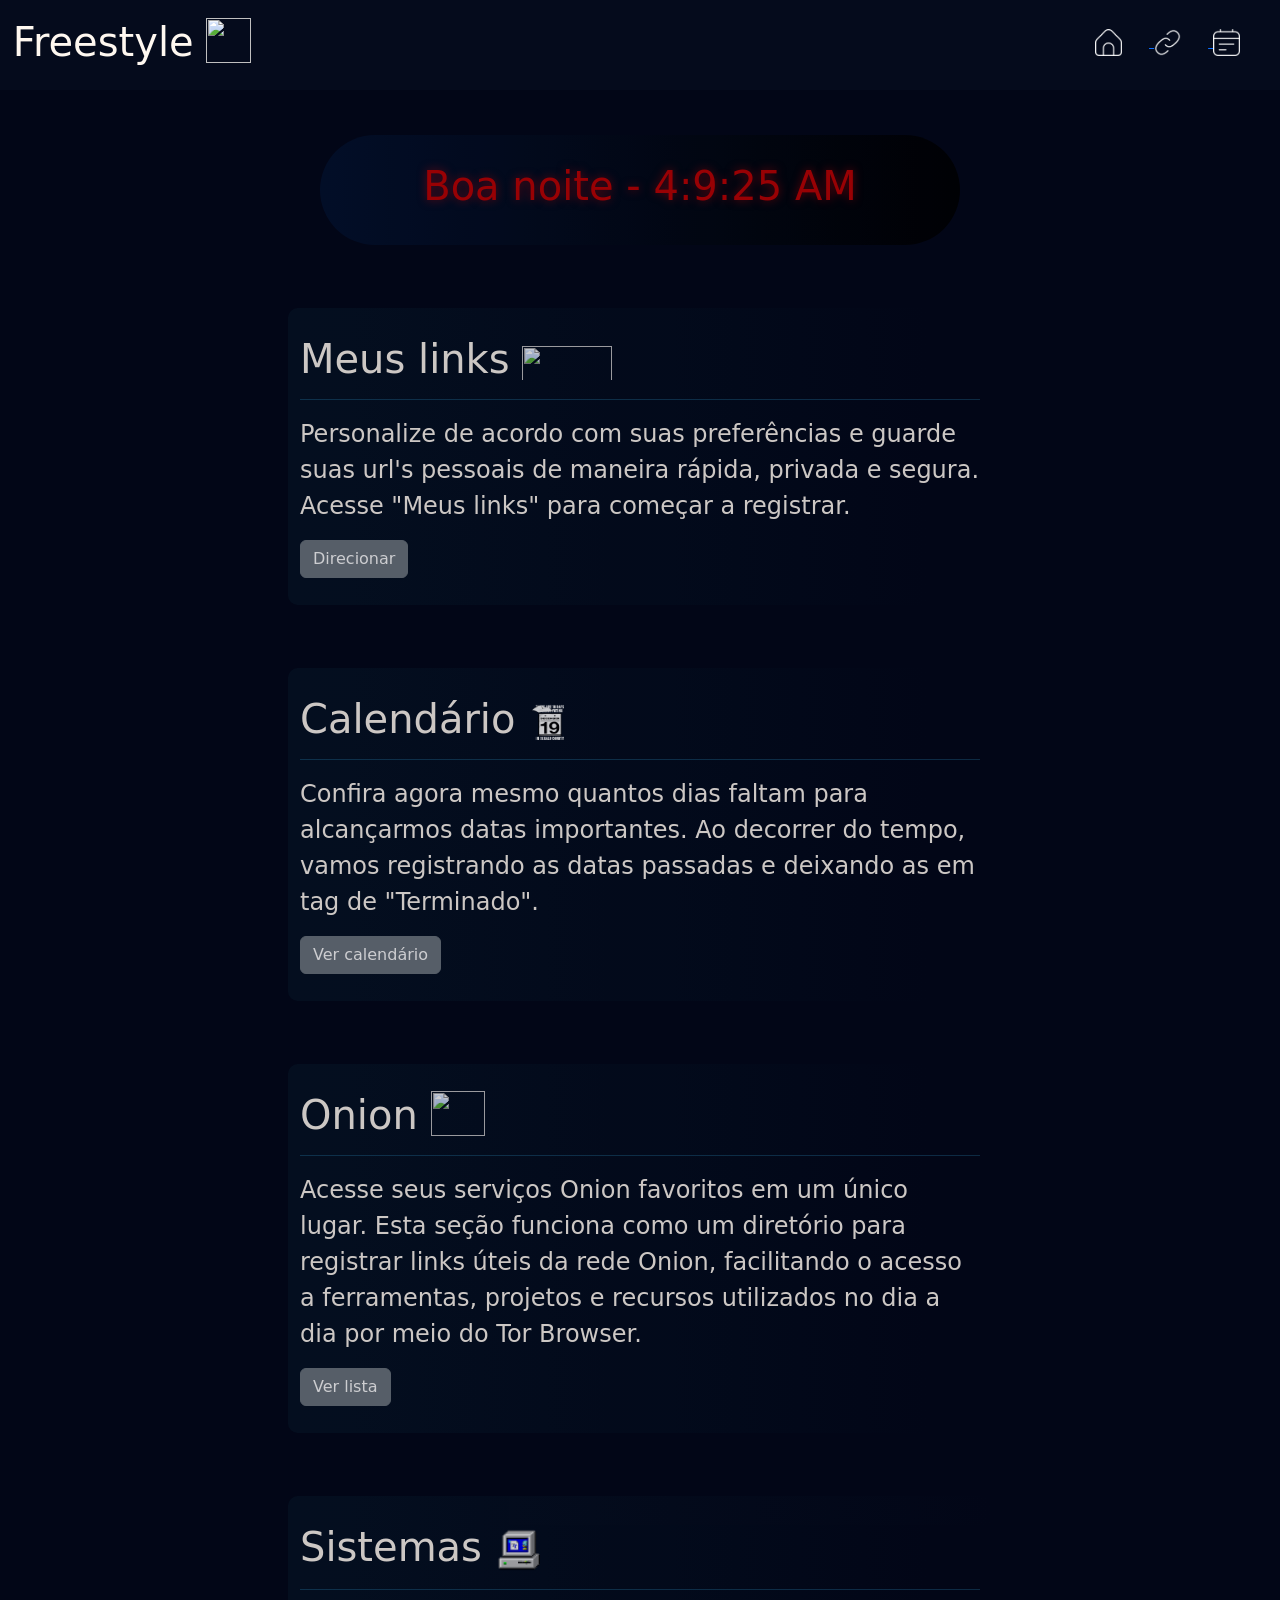
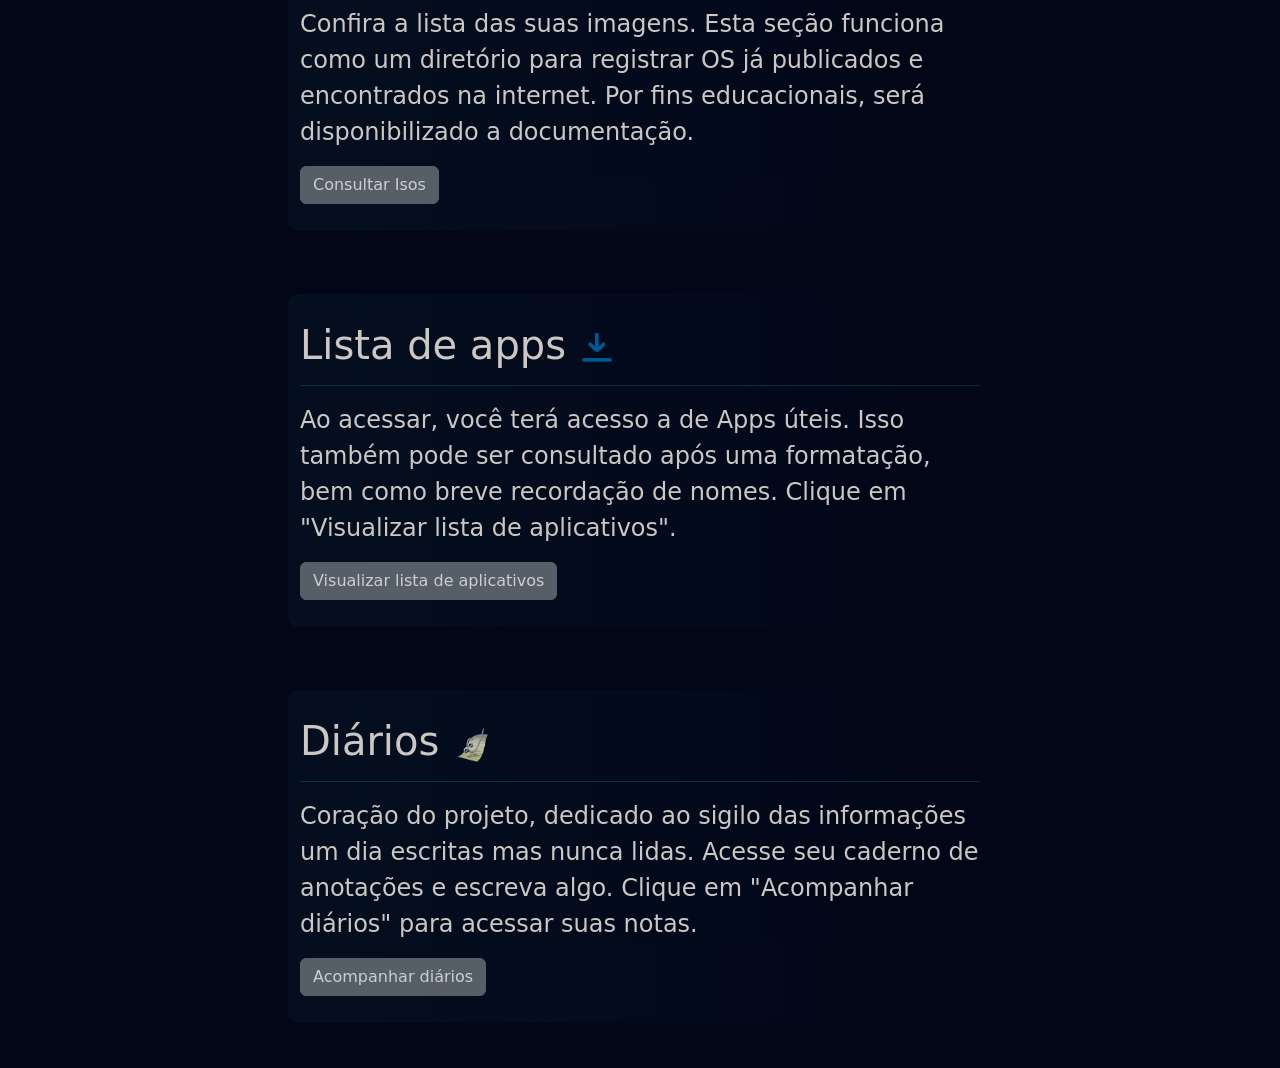
==== index.html @ 3bb89349 "Atualização GIFS no freestyle" ====
<!DOCTYPE html>
<html lang="pt-br">
<head>
    <meta charset="UTF-8">
    <meta name="viewport" content="width=device-width, initial-scale=1.0">
    <link href="https://cdn.jsdelivr.net/npm/bootstrap@5.3.8/dist/css/bootstrap.min.css" rel="stylesheet" integrity="sha384-sRIl4kxILFvY47J16cr9ZwB07vP4J8+LH7qKQnuqkuIAvNWLzeN8tE5YBujZqJLB" crossorigin="anonymous">
    <link rel="shortcut icon" href="fotos/xbox.ico" type="image/x-icon">
    <link rel="stylesheet" href="style.css">
    <title>Bem vindo</title>
</head>
<body>
    <header>
    <nav>
         <h1 id="titulo_site">Freestyle <img src="https://media1.giphy.com/media/v1.Y2lkPTc5MGI3NjExa3hoYTc1c2l4ZGU4ZnRvOXhxY2xraXE2MzRiOTA3NjI1ZWg4ZmVpdCZlcD12MV9pbnRlcm5hbF9naWZfYnlfaWQmY3Q9cw/ihH80CKEmNG0Ady5wj/giphy.gif" class="img-container" style="height: 5vh; width: 5vh; margin-top: -10px"></h1>
        <ul class="menu">
            <a href="index.html">
            <img src="fotos/home.png" alt="home" class="icones">
            </a>
            <a href="links.html">
            <img src="fotos/link.png" alt="link" class="icones">
            </a>
            <a href="contador.html">
            <img src="fotos/calendario.png" alt="calendário" class="icones">    
            </a>
            </ul>
    </nav>
    </header>
    <div id="boas_vindas" class="container">
        <h1 id="good"></h1>
    </div>
<article>
    <div class="container">
        <h1>Meus links <img src="https://media1.tenor.com/m/8u6QnZnSNCMAAAAC/internet-explorer.gif" class="img-container" style="width: 10vh; height: 4vh;"></h1>
        <hr>
        <p>Personalize de acordo com suas preferências e guarde suas url's pessoais de maneira rápida, privada e segura. Acesse "Meus links" para começar a registrar.</p>
        <button onclick="abrirlinks()" type="button" class="btn btn-secondary">Direcionar</button>
    </div>
    <div class="container">
        <h1>Calendário <img src="fotos/kalender-calendar.gif" class="img-container"></h1>
        <hr>
        <p>Confira agora mesmo quantos dias faltam para alcançarmos datas importantes. Ao decorrer do tempo, vamos registrando as datas passadas e deixando as em tag de "Terminado".</p>
        <button onclick="abrircontador()" type="button" class="btn btn-secondary">Ver calendário</button>
    </div>
    <div class="container">
        <h1>Onion <img src="https://media.tenor.com/Uv8xBXefIz4AAAAj/red-onion-red.gif" class="img-container" style="height: 5vh; width: 6vh; margin-top: -10px;"></h1> 
        <hr>
        <p>Acesse seus serviços Onion favoritos em um único lugar. Esta seção funciona como um diretório para registrar links úteis da rede Onion, facilitando o acesso a ferramentas, projetos e recursos utilizados no dia a dia por meio do Tor Browser.</p> 
        <button onclick="abrirdwl()" type="button" class="btn btn-secondary">Ver lista</button>
    </div>
    <div class="container">
        <h1>Sistemas <img src="fotos/add-disc-pc.gif" style="height: 5vh; width: 5vh;" class="img-container"></h1> 
        <hr>
        <p>Confira a lista das suas imagens. Esta seção funciona como um diretório para registrar OS já publicados e encontrados na internet. Por fins educacionais, será disponibilizado a documentação.</p> 
        <button onclick="abririsos()" type="button" class="btn btn-secondary">Consultar Isos</button>
    </div>
    <div class="container">
        <h1>Lista de apps <img src="fotos/download-download-arrow.gif" class="img-container"></h1>
        <hr>
        <p>Ao acessar, você terá acesso a de Apps úteis. Isso também pode ser consultado após uma formatação, bem como breve recordação de nomes. Clique em "Visualizar lista de aplicativos".</p>
        <button onclick="abrirapps()" type="button" class="btn btn-secondary">Visualizar lista de aplicativos</button>
    </div>
    <div class="container">
        <h1>Diários <img src="fotos/clippy.gif" class="img-container"></h1>
        <hr>
        <p>Coração do projeto, dedicado ao sigilo das informações um dia escritas mas nunca lidas. Acesse seu caderno de anotações e escreva algo. Clique em "Acompanhar diários" para acessar suas notas.</p>
        <button onclick="abrirdiarios()" type="button" class="btn btn-secondary">Acompanhar diários</button>
    </div>
</article>
    <script src="script.js"></script>
</body>
</html>
---- style.css ----
*{
    margin: 0;
    padding: 0;
}

body{
    background: #020617;
    color: #FFF8F0;
    margin-bottom: 5vh;
}

header{
    background: rgb(15, 23, 42,0.3);
    padding-left: 1vw;
    padding-top: 2vh;
    position:static;
    height: 10vh;
    width: 100%;
    display:inline-flexbox;
    align-items: center;
    overflow: hidden;
}

.menu{
    float: right;
    align-items: center;
    margin-top: -45px;
    margin-right: 1vw;
    display: inline-flexbox;
}

.icones{
    height: 3.0vh;
    padding-right: 3vh;
}

hr{
    color: #38bdf8;
}

.container{
    margin-top: 7vh;
    width: 55%;
    background: linear-gradient(to right, #051122, #020617);
    opacity: 80%;
    border-radius: 10px;
    font-size: 1.5em;
    padding-bottom: 3vh;
    padding-top: 3vh;
}

#boas_vindas{
    padding: 3vh;
    color: #be0000;
    font-weight: 600;
    text-shadow: 0 0 10px rgba(247, 0, 0, 0.5);
    width: 50%;
    border-radius: 10vh;
    margin-top: 5vh;
    text-align: center;
    background: linear-gradient(to right, #03102c, #000000);
}

#addlinks{
    text-align: center;
    align-items: center;
}

.inputs{
    width: 50vw;
    background:#2c3450;
    margin-right: 2vw;
    border: 1px solid #4d91df;
    border-radius: 10px;
    color: white;
}

.barraalinks{
    color: #0c79f5;
    text-shadow: 0 0 10px #006de9;
    text-decoration: dotted;
}

.barraalinks:hover{
    color: #0764ce;
    text-shadow: 0 0 10px rgba(26, 141, 187, 0.5);
}

.inputs:hover{
    border: 1px solid #006de9;
    transition:1s;
}

#apagarlinks{
    margin-top: 7vh;
    width: 25%;
    background-color: #111827;
    opacity: 80%;
    border-radius: 10px;
    font-size: 1.5em;
    padding-bottom: 3vh;
    padding-top: 3vh;
    align-items: center;
}

.dias{
    font-size: 3.0em;
    color: #0c79f5;
    text-shadow: 0 0 10px rgba(26, 141, 187, 0.5);
}

#contadordedias{
    text-align: center;
    width: 45%;
}

#imgcontador{
    height: 12vh;
}

.img-container{
    height: 4vh;
    width: 4vh;
}

.img-develop{
    height: 30vw;
    width: 30vw;
}

#code-block {
    background: #6b6262;
    color: #D4D4D4;
    font-family: 'Cascadia Code', Consolas, monospace;
    padding: 16px;
    border-radius: 8px;
    overflow-x: auto;
}

#especificos{
    background: #020617;
    font-size: 0.9em;
    text-align: center;
    padding-top: 0;
    margin-top: 10px;
    color: #be0000;
}

#img-vbox {
    display: none;
    height: 3.5vh;
    width: 3.8vh;
}

#botao-vbox{

    background: #05448b;
    border-color: #9e7324;
}
a:hover ~ #img-vbox {
    display: inline;
}

.blocos{
    margin-left: 15px;
    display: block;
    background: linear-gradient(to right, #010c1a, #020617);
    border-radius: 5px;
    padding: 10px;
    width: 100%;
    margin-top: 3vh;
}

@media (max-width: 516px){
    .dias{
        font-size: 2.0em;
    }
}
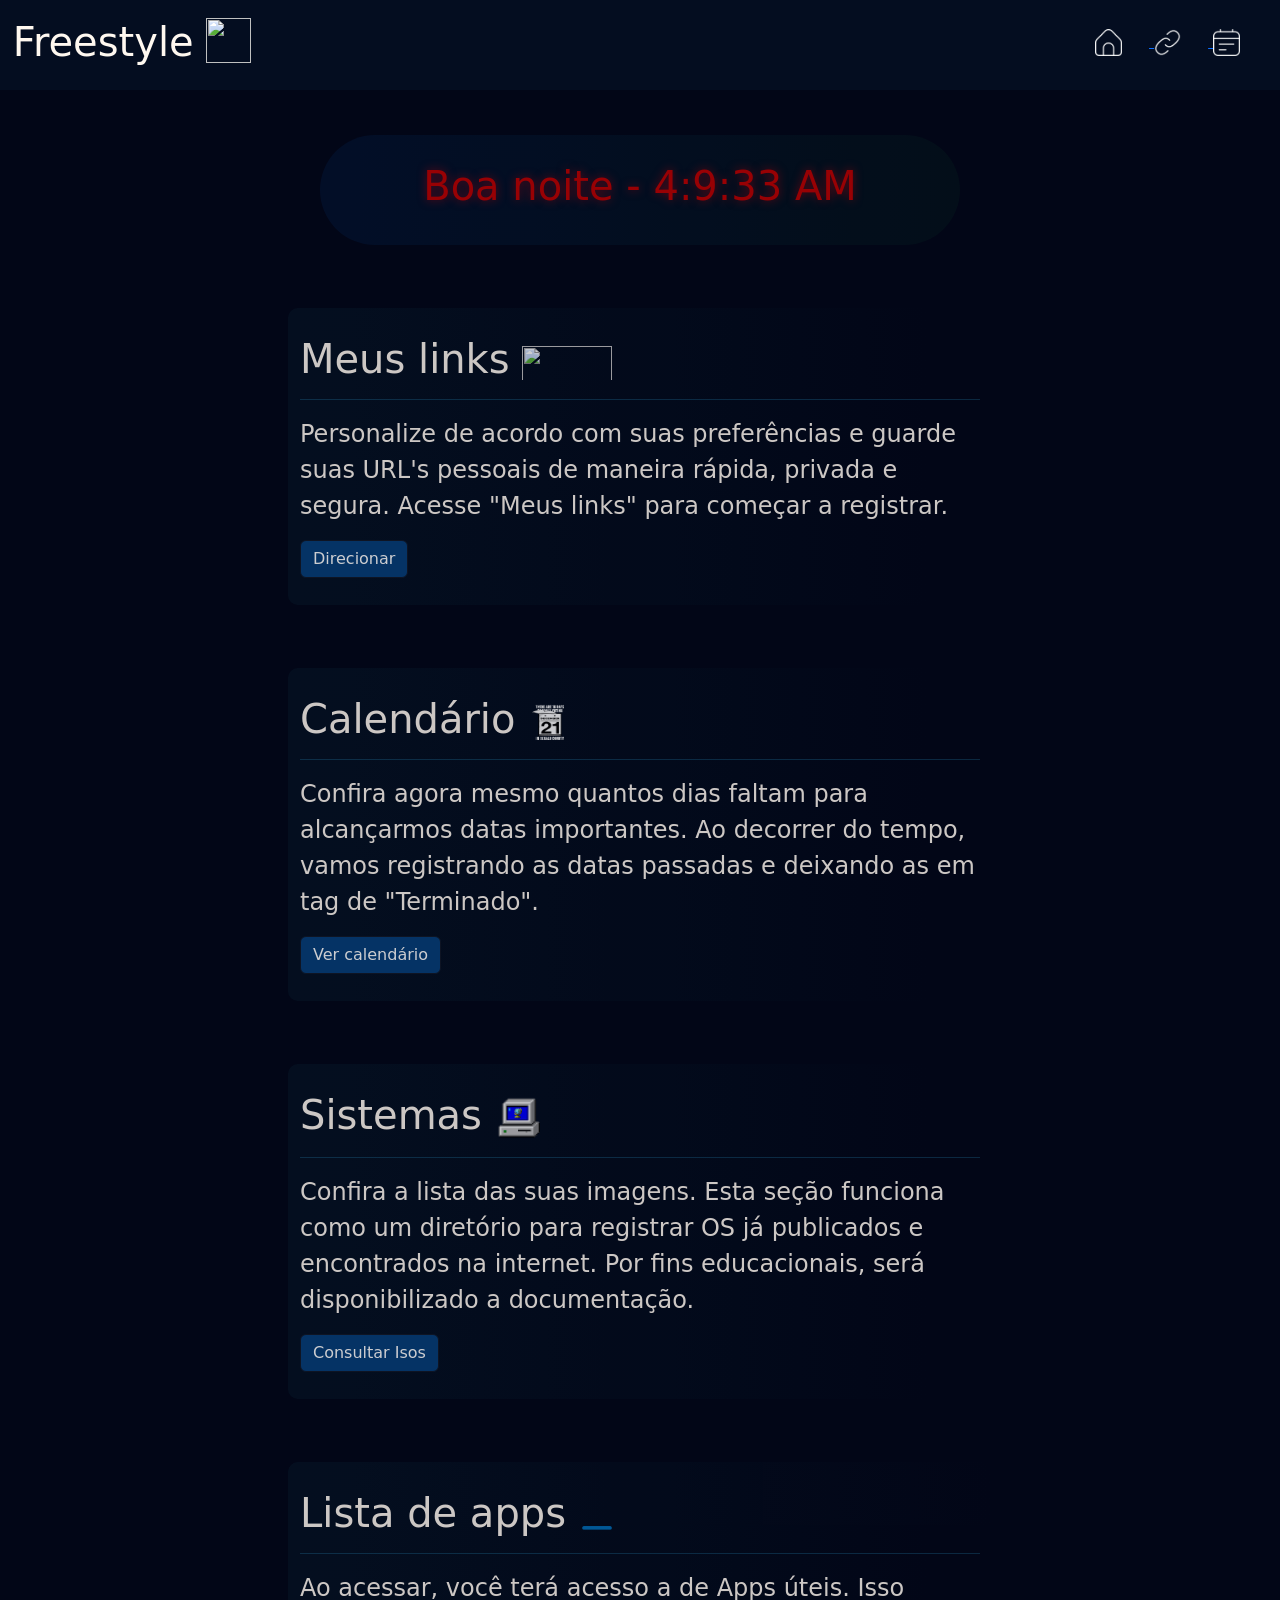
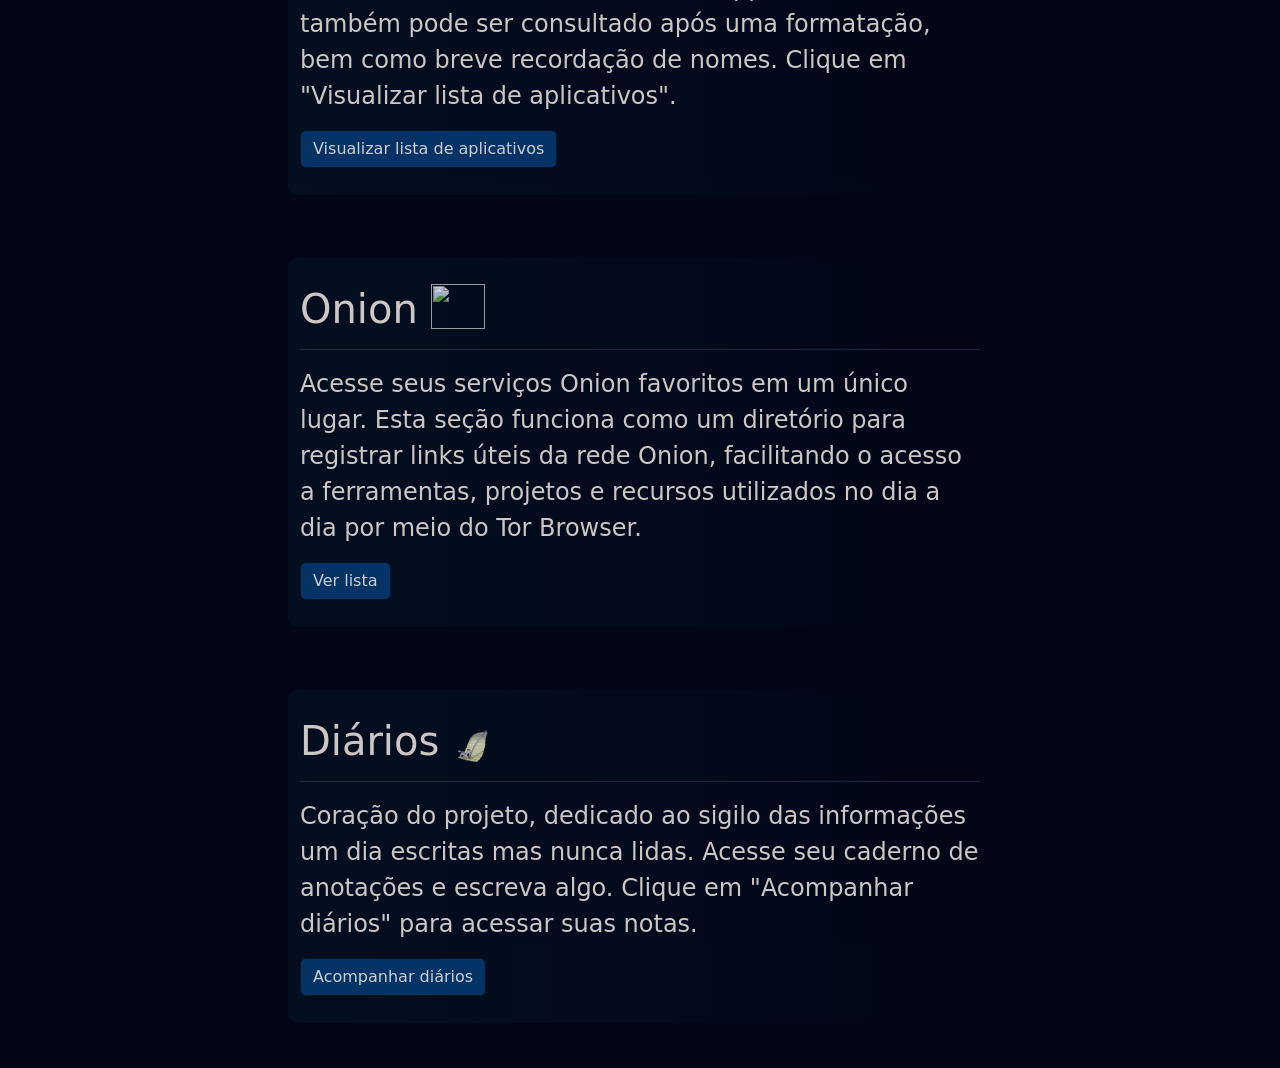
==== commit b0ca41b9: "Adição de links OS e alterações no CSS" ====
--- a/index.html
+++ b/index.html
@@ -32,38 +32,38 @@
     <div class="container">
         <h1>Meus links <img src="https://media1.tenor.com/m/8u6QnZnSNCMAAAAC/internet-explorer.gif" class="img-container" style="width: 10vh; height: 4vh;"></h1>
         <hr>
-        <p>Personalize de acordo com suas preferências e guarde suas url's pessoais de maneira rápida, privada e segura. Acesse "Meus links" para começar a registrar.</p>
-        <button onclick="abrirlinks()" type="button" class="btn btn-secondary">Direcionar</button>
+        <p>Personalize de acordo com suas preferências e guarde suas URL's pessoais de maneira rápida, privada e segura. Acesse "Meus links" para começar a registrar.</p>
+        <button onclick="abrirlinks()" type="button" class="btn btn-secondary" id="btnsec">Direcionar</button>
     </div>
     <div class="container">
         <h1>Calendário <img src="fotos/kalender-calendar.gif" class="img-container"></h1>
         <hr>
         <p>Confira agora mesmo quantos dias faltam para alcançarmos datas importantes. Ao decorrer do tempo, vamos registrando as datas passadas e deixando as em tag de "Terminado".</p>
-        <button onclick="abrircontador()" type="button" class="btn btn-secondary">Ver calendário</button>
+        <button onclick="abrircontador()" type="button" class="btn btn-secondary" id="btnsec">Ver calendário</button>
+    </div>
+    <div class="container">
+        <h1>Sistemas <img src="fotos/add-disc-pc.gif" style="height: 5vh; width: 5vh;" class="img-container"></h1> 
+        <hr>
+        <p>Confira a lista das suas imagens. Esta seção funciona como um diretório para registrar OS já publicados e encontrados na internet. Por fins educacionais, será disponibilizado a documentação.</p> 
+        <button onclick="abriros()" type="button" class="btn btn-secondary" id="btnsec">Consultar Isos</button>
+    </div>
+    <div class="container">
+        <h1>Lista de apps <img src="fotos/download-download-arrow.gif" class="img-container"></h1>
+        <hr>
+        <p>Ao acessar, você terá acesso a de Apps úteis. Isso também pode ser consultado após uma formatação, bem como breve recordação de nomes. Clique em "Visualizar lista de aplicativos".</p>
+        <button onclick="abrirapps()" type="button" class="btn btn-secondary" id="btnsec">Visualizar lista de aplicativos</button>
     </div>
     <div class="container">
         <h1>Onion <img src="https://media.tenor.com/Uv8xBXefIz4AAAAj/red-onion-red.gif" class="img-container" style="height: 5vh; width: 6vh; margin-top: -10px;"></h1> 
         <hr>
         <p>Acesse seus serviços Onion favoritos em um único lugar. Esta seção funciona como um diretório para registrar links úteis da rede Onion, facilitando o acesso a ferramentas, projetos e recursos utilizados no dia a dia por meio do Tor Browser.</p> 
-        <button onclick="abrirdwl()" type="button" class="btn btn-secondary">Ver lista</button>
-    </div>
-    <div class="container">
-        <h1>Sistemas <img src="fotos/add-disc-pc.gif" style="height: 5vh; width: 5vh;" class="img-container"></h1> 
-        <hr>
-        <p>Confira a lista das suas imagens. Esta seção funciona como um diretório para registrar OS já publicados e encontrados na internet. Por fins educacionais, será disponibilizado a documentação.</p> 
-        <button onclick="abririsos()" type="button" class="btn btn-secondary">Consultar Isos</button>
-    </div>
-    <div class="container">
-        <h1>Lista de apps <img src="fotos/download-download-arrow.gif" class="img-container"></h1>
-        <hr>
-        <p>Ao acessar, você terá acesso a de Apps úteis. Isso também pode ser consultado após uma formatação, bem como breve recordação de nomes. Clique em "Visualizar lista de aplicativos".</p>
-        <button onclick="abrirapps()" type="button" class="btn btn-secondary">Visualizar lista de aplicativos</button>
+        <button onclick="abrirdwl()" type="button" class="btn btn-secondary" id="btnsec">Ver lista</button>
     </div>
     <div class="container">
         <h1>Diários <img src="fotos/clippy.gif" class="img-container"></h1>
         <hr>
         <p>Coração do projeto, dedicado ao sigilo das informações um dia escritas mas nunca lidas. Acesse seu caderno de anotações e escreva algo. Clique em "Acompanhar diários" para acessar suas notas.</p>
-        <button onclick="abrirdiarios()" type="button" class="btn btn-secondary">Acompanhar diários</button>
+        <button onclick="abrirdiarios()" type="button" class="btn btn-secondary" id="btnsec">Acompanhar diários</button>
     </div>
 </article>
     <script src="script.js"></script>
--- a/style.css
+++ b/style.css
@@ -10,7 +10,7 @@
 }
 
 header{
-    background: rgb(15, 23, 42,0.3);
+    background: #0d1f354d;
     padding-left: 1vw;
     padding-top: 2vh;
     position:static;
@@ -35,7 +35,7 @@
 }
 
 hr{
-    color: #38bdf8;
+    color: #31afe6;
 }
 
 .container{
@@ -58,7 +58,7 @@
     border-radius: 10vh;
     margin-top: 5vh;
     text-align: center;
-    background: linear-gradient(to right, #03102c, #000000);
+    background: linear-gradient(to right, #03102c, #04101a);
 }
 
 #addlinks{
@@ -111,7 +111,7 @@
 
 #contadordedias{
     text-align: center;
-    width: 45%;
+    width: 50%;
 }
 
 #imgcontador{
@@ -153,9 +153,10 @@
 }
 
 #botao-vbox{
+    background: #05448b;
+    border-color: #05448b;
 
-    background: #05448b;
-    border-color: #9e7324;
+
 }
 a:hover ~ #img-vbox {
     display: inline;
@@ -171,6 +172,18 @@
     margin-top: 3vh;
 }
 
+#btnsec{
+    background-color: #063f79;
+    border-color: #111827;
+}
+
+#btnsec:hover{
+    box-shadow: 0 0 10px#468ee0;
+    transition:ease-in-out 0.1s;
+    background-color: #031930;
+}
+
+
 @media (max-width: 516px){
     .dias{
         font-size: 2.0em;
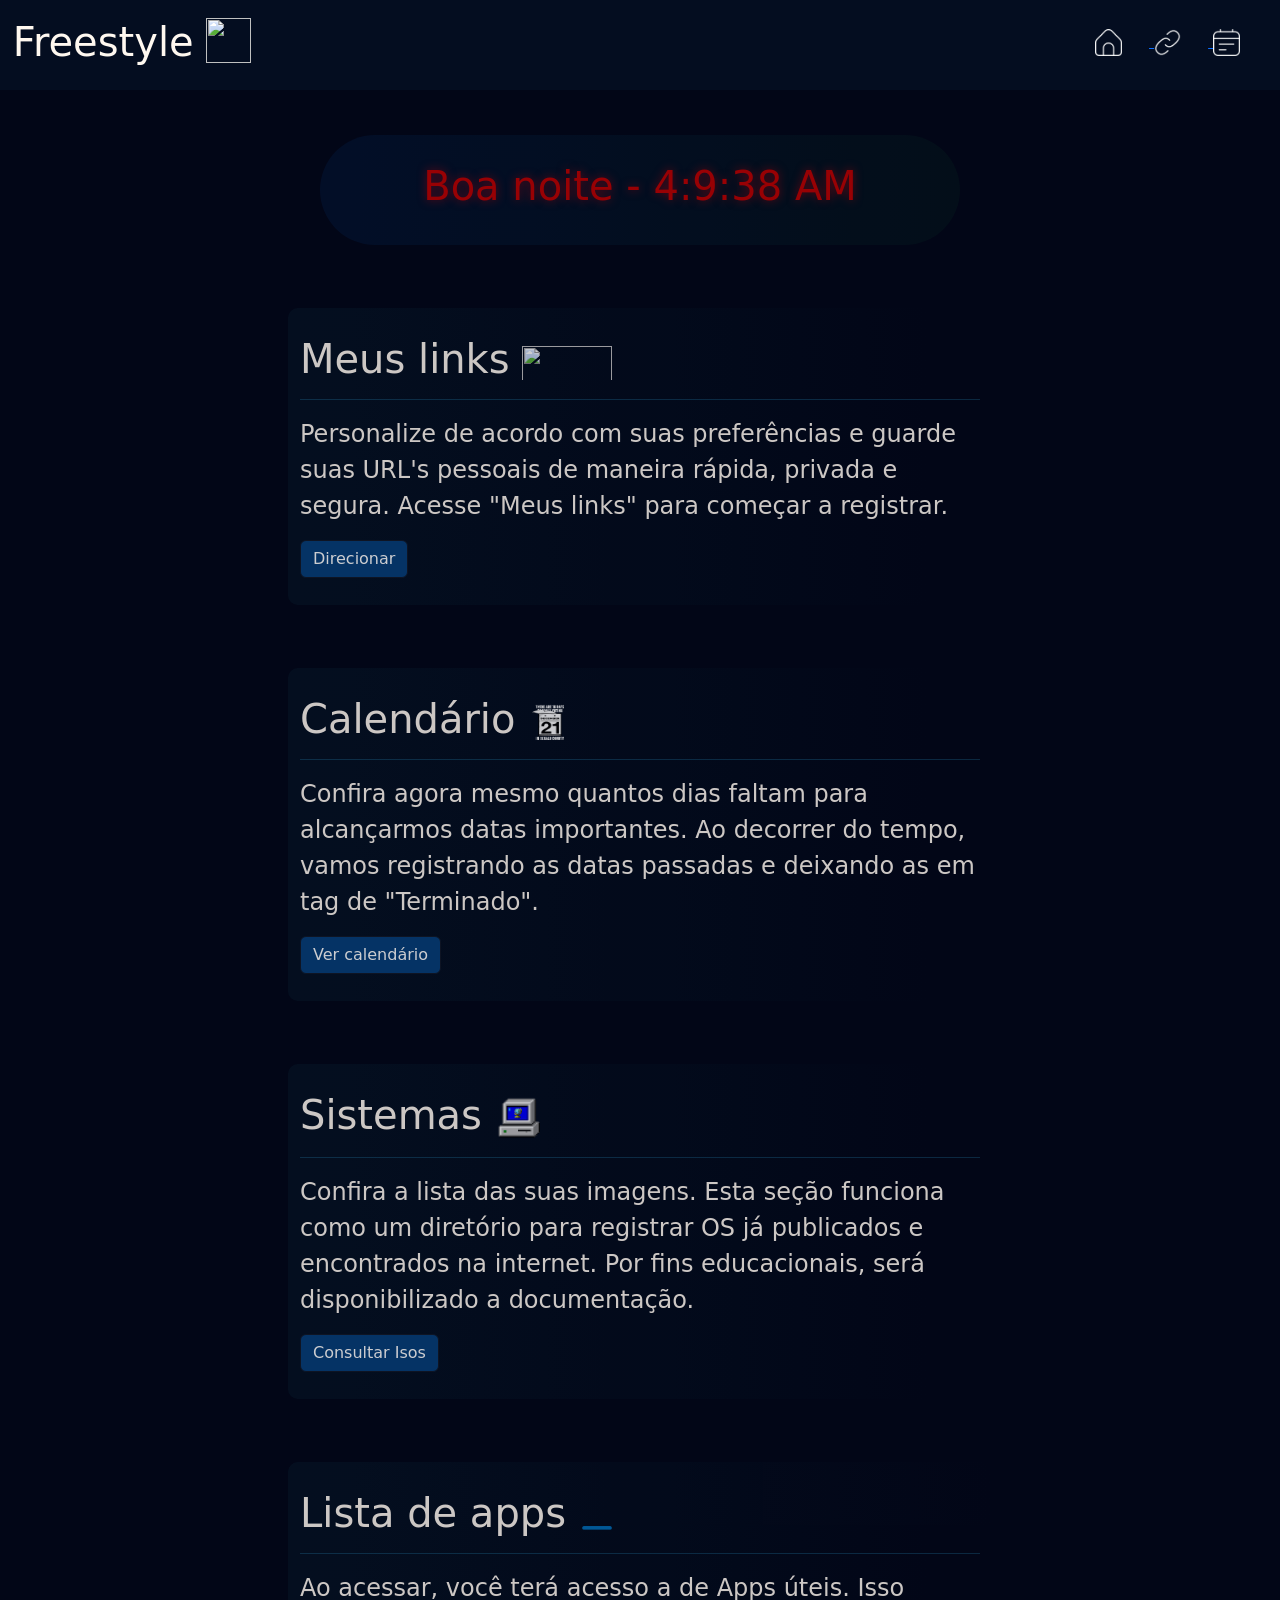
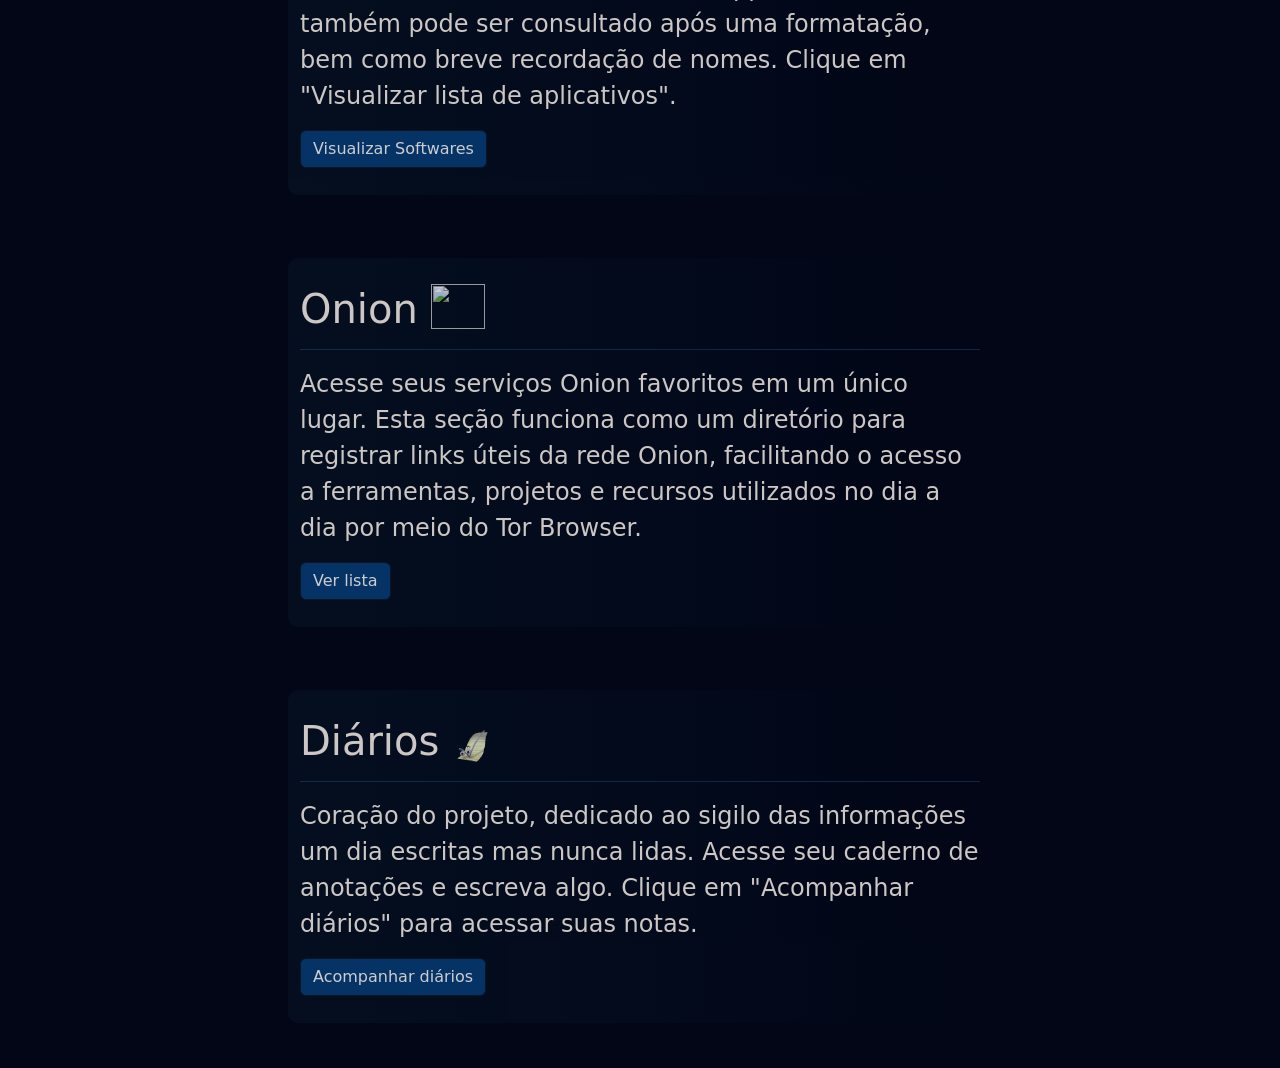
==== commit ade9a13b: "Correção da responsividade para celular" ====
--- a/index.html
+++ b/index.html
@@ -51,7 +51,7 @@
         <h1>Lista de apps <img src="fotos/download-download-arrow.gif" class="img-container"></h1>
         <hr>
         <p>Ao acessar, você terá acesso a de Apps úteis. Isso também pode ser consultado após uma formatação, bem como breve recordação de nomes. Clique em "Visualizar lista de aplicativos".</p>
-        <button onclick="abrirapps()" type="button" class="btn btn-secondary" id="btnsec">Visualizar lista de aplicativos</button>
+        <button onclick="abrirapps()" type="button" class="btn btn-secondary" id="btnsec">Visualizar Softwares</button>
     </div>
     <div class="container">
         <h1>Onion <img src="https://media.tenor.com/Uv8xBXefIz4AAAAj/red-onion-red.gif" class="img-container" style="height: 5vh; width: 6vh; margin-top: -10px;"></h1> 
--- a/style.css
+++ b/style.css
@@ -184,8 +184,18 @@
 }
 
 
+
 @media (max-width: 516px){
     .dias{
         font-size: 2.0em;
     }
-}+
+    .container{
+        width: 80%;
+    }
+
+    #btnos{
+        height: 30%;
+        width: 80%;
+    }
+}
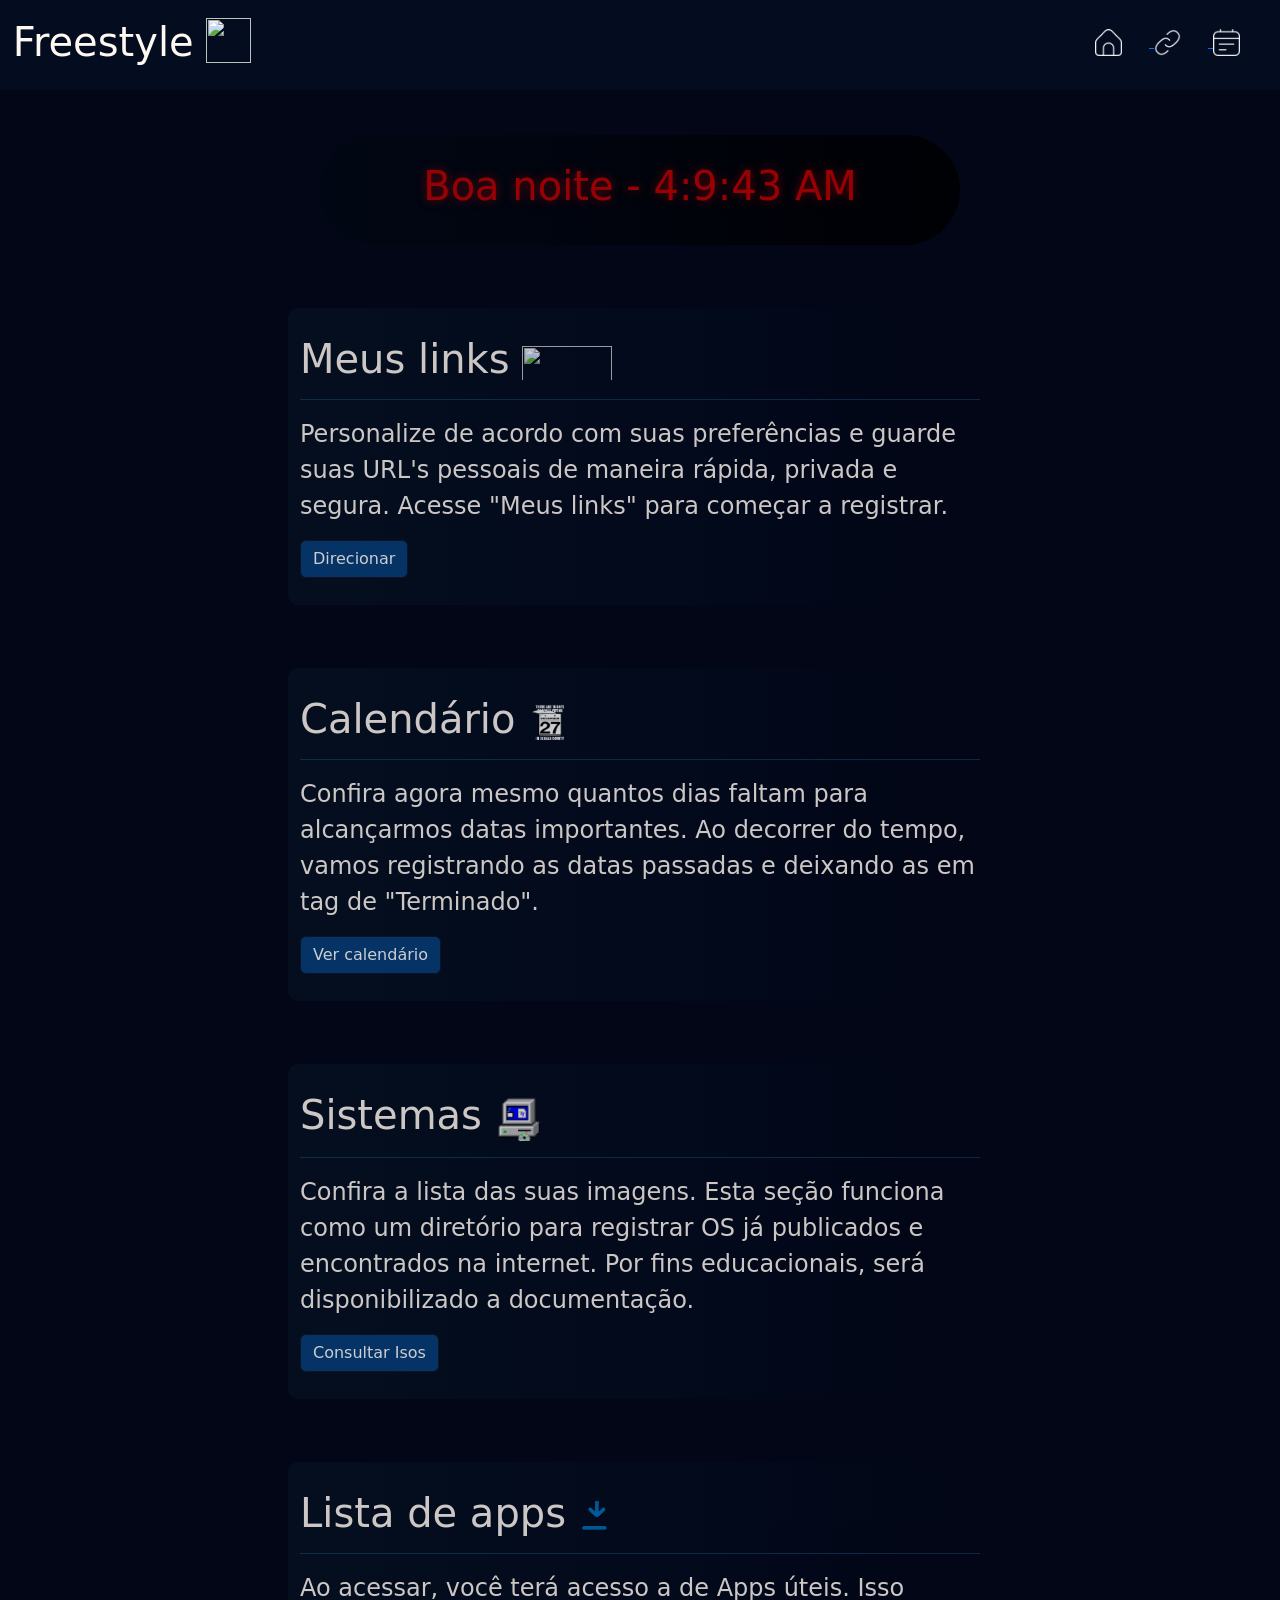
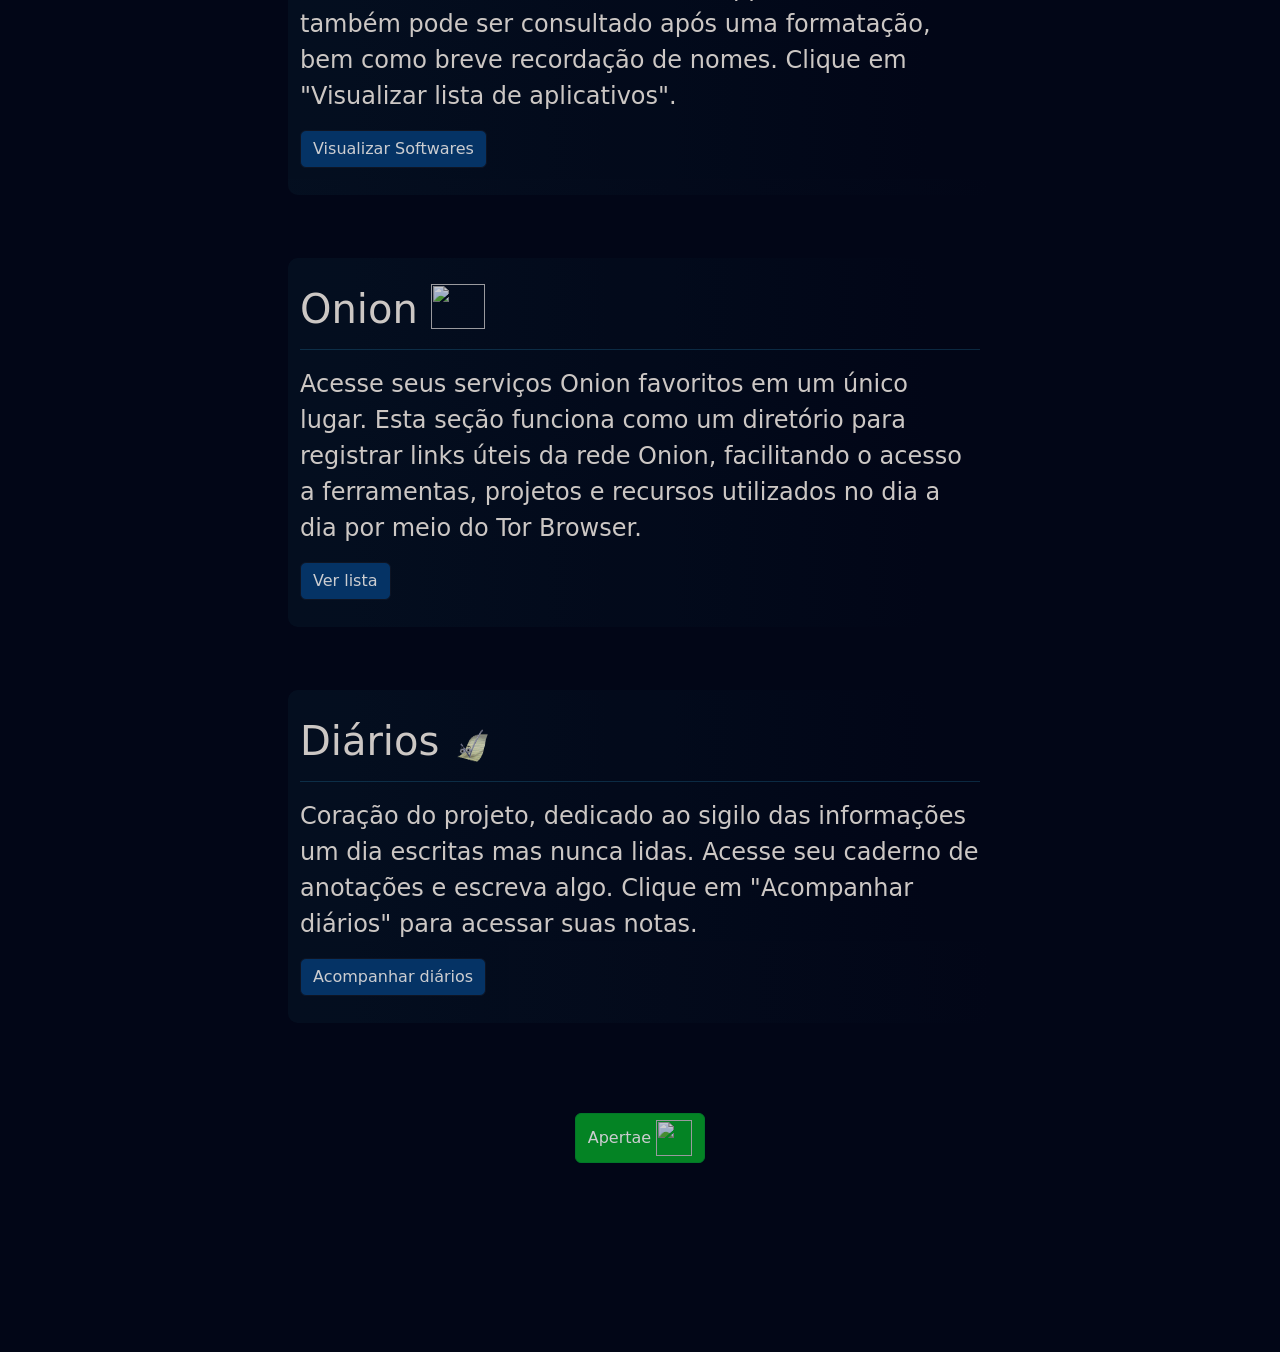
==== commit ccfa95da: "Button theme linux" ====
--- a/index.html
+++ b/index.html
@@ -6,7 +6,7 @@
     <link href="https://cdn.jsdelivr.net/npm/bootstrap@5.3.8/dist/css/bootstrap.min.css" rel="stylesheet" integrity="sha384-sRIl4kxILFvY47J16cr9ZwB07vP4J8+LH7qKQnuqkuIAvNWLzeN8tE5YBujZqJLB" crossorigin="anonymous">
     <link rel="shortcut icon" href="fotos/xbox.ico" type="image/x-icon">
     <link rel="stylesheet" href="style.css">
-    <title>Bem vindo</title>
+    <title>Home</title>
 </head>
 <body>
     <header>
@@ -28,44 +28,44 @@
     <div id="boas_vindas" class="container">
         <h1 id="good"></h1>
     </div>
-<article>
     <div class="container">
         <h1>Meus links <img src="https://media1.tenor.com/m/8u6QnZnSNCMAAAAC/internet-explorer.gif" class="img-container" style="width: 10vh; height: 4vh;"></h1>
         <hr>
         <p>Personalize de acordo com suas preferências e guarde suas URL's pessoais de maneira rápida, privada e segura. Acesse "Meus links" para começar a registrar.</p>
-        <button onclick="abrirlinks()" type="button" class="btn btn-secondary" id="btnsec">Direcionar</button>
+        <button onclick="abrirlinks()" type="button" class="btn btn-secondary btnsec">Direcionar</button>
     </div>
     <div class="container">
         <h1>Calendário <img src="fotos/kalender-calendar.gif" class="img-container"></h1>
         <hr>
         <p>Confira agora mesmo quantos dias faltam para alcançarmos datas importantes. Ao decorrer do tempo, vamos registrando as datas passadas e deixando as em tag de "Terminado".</p>
-        <button onclick="abrircontador()" type="button" class="btn btn-secondary" id="btnsec">Ver calendário</button>
+        <button onclick="abrircontador()" type="button" class="btn btn-secondary btnsec">Ver calendário</button>
     </div>
     <div class="container">
         <h1>Sistemas <img src="fotos/add-disc-pc.gif" style="height: 5vh; width: 5vh;" class="img-container"></h1> 
         <hr>
         <p>Confira a lista das suas imagens. Esta seção funciona como um diretório para registrar OS já publicados e encontrados na internet. Por fins educacionais, será disponibilizado a documentação.</p> 
-        <button onclick="abriros()" type="button" class="btn btn-secondary" id="btnsec">Consultar Isos</button>
+        <button onclick="abriros()" type="button" class="btn btn-secondary btnsec">Consultar Isos</button>
     </div>
     <div class="container">
         <h1>Lista de apps <img src="fotos/download-download-arrow.gif" class="img-container"></h1>
         <hr>
         <p>Ao acessar, você terá acesso a de Apps úteis. Isso também pode ser consultado após uma formatação, bem como breve recordação de nomes. Clique em "Visualizar lista de aplicativos".</p>
-        <button onclick="abrirapps()" type="button" class="btn btn-secondary" id="btnsec">Visualizar Softwares</button>
+        <button onclick="abrirapps()" type="button" class="btn btn-secondary btnsec">Visualizar Softwares</button>
     </div>
     <div class="container">
         <h1>Onion <img src="https://media.tenor.com/Uv8xBXefIz4AAAAj/red-onion-red.gif" class="img-container" style="height: 5vh; width: 6vh; margin-top: -10px;"></h1> 
         <hr>
         <p>Acesse seus serviços Onion favoritos em um único lugar. Esta seção funciona como um diretório para registrar links úteis da rede Onion, facilitando o acesso a ferramentas, projetos e recursos utilizados no dia a dia por meio do Tor Browser.</p> 
-        <button onclick="abrirdwl()" type="button" class="btn btn-secondary" id="btnsec">Ver lista</button>
+        <button onclick="abrirdwl()" type="button" class="btn btn-secondary btnsec">Ver lista</button>
     </div>
     <div class="container">
         <h1>Diários <img src="fotos/clippy.gif" class="img-container"></h1>
         <hr>
         <p>Coração do projeto, dedicado ao sigilo das informações um dia escritas mas nunca lidas. Acesse seu caderno de anotações e escreva algo. Clique em "Acompanhar diários" para acessar suas notas.</p>
-        <button onclick="abrirdiarios()" type="button" class="btn btn-secondary" id="btnsec">Acompanhar diários</button>
+        <button onclick="abrirdiarios()" type="button" class="btn btn-secondary btnsec">Acompanhar diários</button>
     </div>
-</article>
+    <div class="container d-flex justify-content-center" style="background: none;"><button onclick="trocartema()" class="btn btn-primary" id="btnlinux"> Apertae <img src="https://cdn.pixabay.com/photo/2016/07/20/21/03/tux-1531289_640.png" class="img-container"> </button></div>
+    <div class="container d-flex justify-content-center" style="background: none;"> <img src="fotos/linux-computer.gif" id="imglinux"></div>
     <script src="script.js"></script>
 </body>
 </html>
--- a/style.css
+++ b/style.css
@@ -4,7 +4,7 @@
 }
 
 body{
-    background: #020617;
+    background: rgb(2, 6, 23);
     color: #FFF8F0;
     margin-bottom: 5vh;
 }
@@ -58,7 +58,7 @@
     border-radius: 10vh;
     margin-top: 5vh;
     text-align: center;
-    background: linear-gradient(to right, #03102c, #04101a);
+    background: linear-gradient(to right, #010714, #000000);
 }
 
 #addlinks{
@@ -155,8 +155,6 @@
 #botao-vbox{
     background: #05448b;
     border-color: #05448b;
-
-
 }
 a:hover ~ #img-vbox {
     display: inline;
@@ -172,18 +170,16 @@
     margin-top: 3vh;
 }
 
-#btnsec{
+.btnsec{
     background-color: #063f79;
     border-color: #111827;
 }
 
-#btnsec:hover{
+.btnsec:hover{
     box-shadow: 0 0 10px#468ee0;
     transition:ease-in-out 0.1s;
     background-color: #031930;
 }
-
-
 
 @media (max-width: 516px){
     .dias{
@@ -199,3 +195,50 @@
         width: 80%;
     }
 }
+
+#btnlinux{
+    background-color: #06a529fd;
+    border-color: #02942e;
+}
+
+#btnlinux:hover{
+    box-shadow: 0 0 10px#01ff80;
+    transition:ease-in-out 0.1s;
+    background-color: #015327;
+}
+
+#imglinux{
+    display: none;
+}
+
+/* Tema linux */
+
+body.linux{
+    background-color: rgb(3, 4, 5);
+    color: rgb(0, 177, 38);
+}
+body.linux .container {
+    background: rgb(5, 5, 5);
+}
+
+body.linux hr{
+    color: rgb(48, 54, 61);
+}
+
+body.linux .btnsec{
+    background: transparent;
+    border: solid 1px rgb(0, 255, 102);
+}
+
+body.linux .btnsec:hover{
+    box-shadow: 0 0 10px#01ff80;
+}
+
+body.linux header{
+    background-color: rgb(9, 11, 14);
+}
+
+body.linux #imglinux{
+    display: block;
+    height: 10vh;
+}
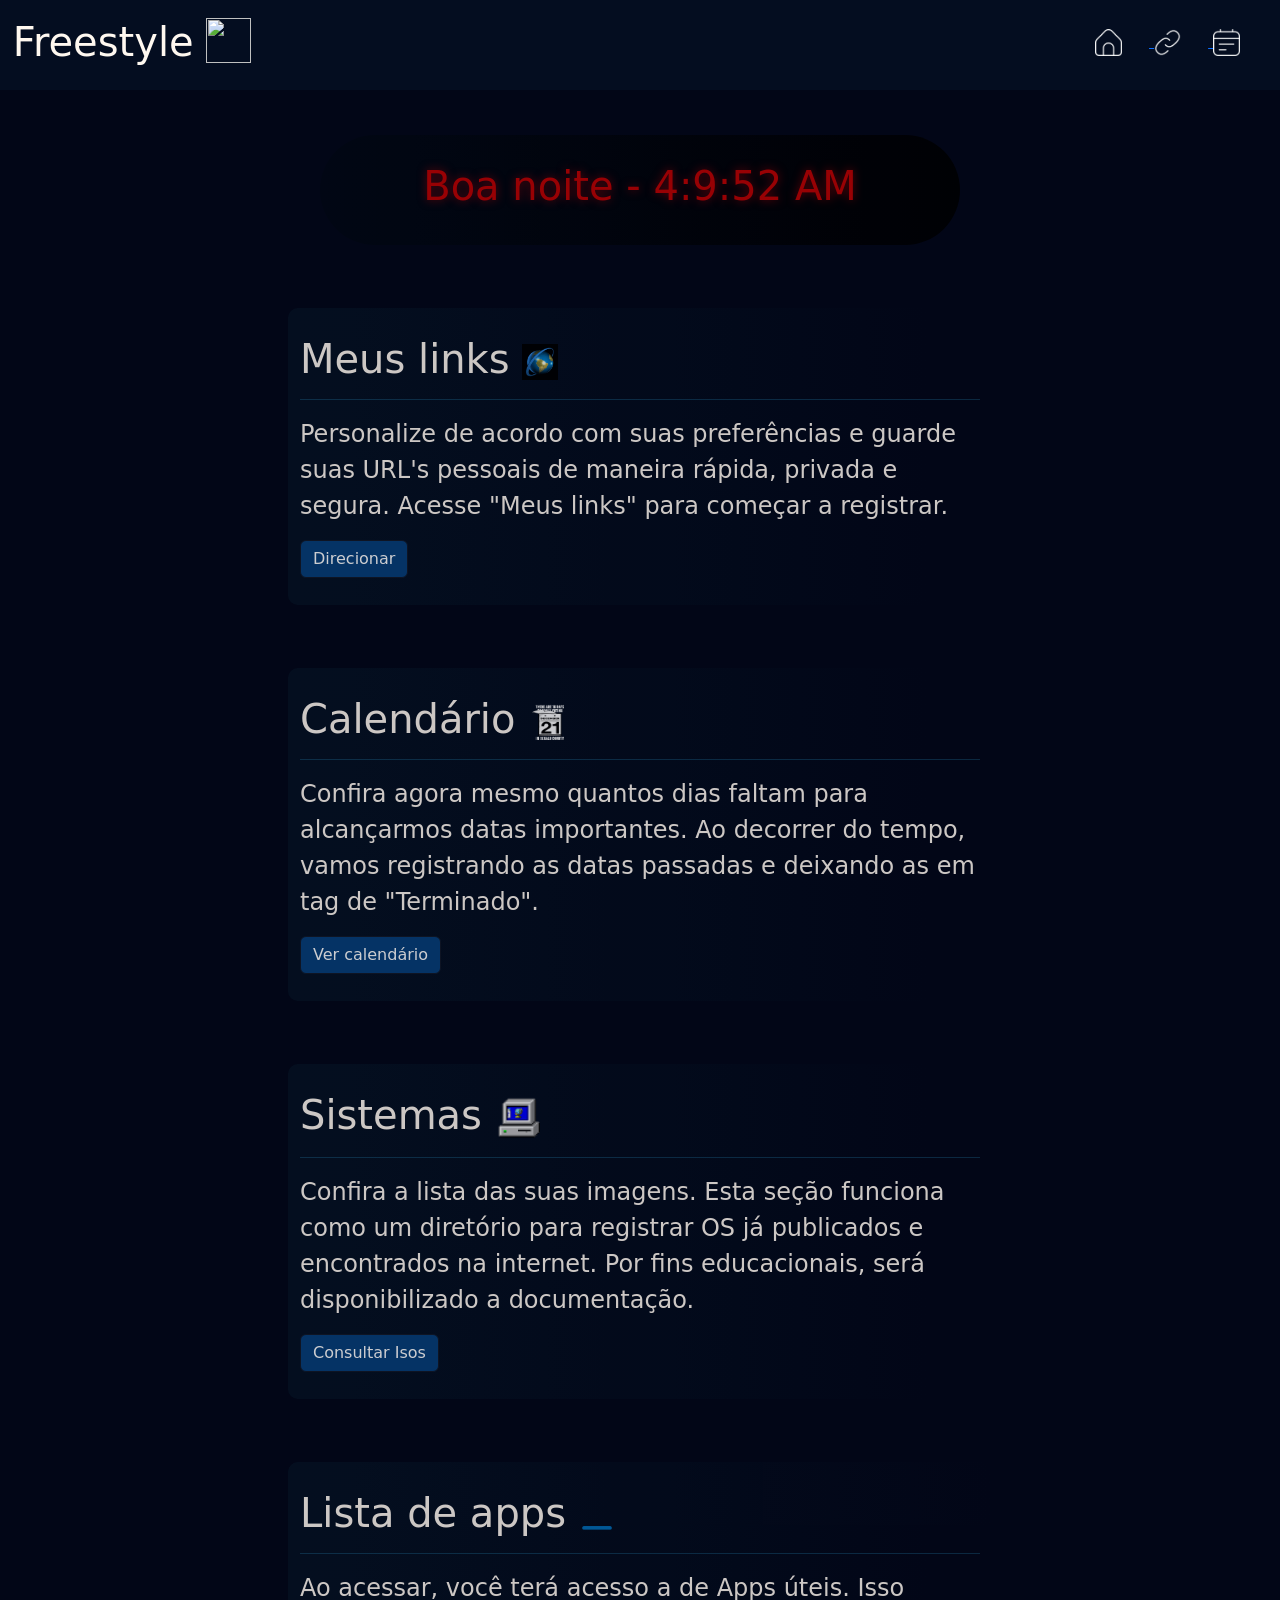
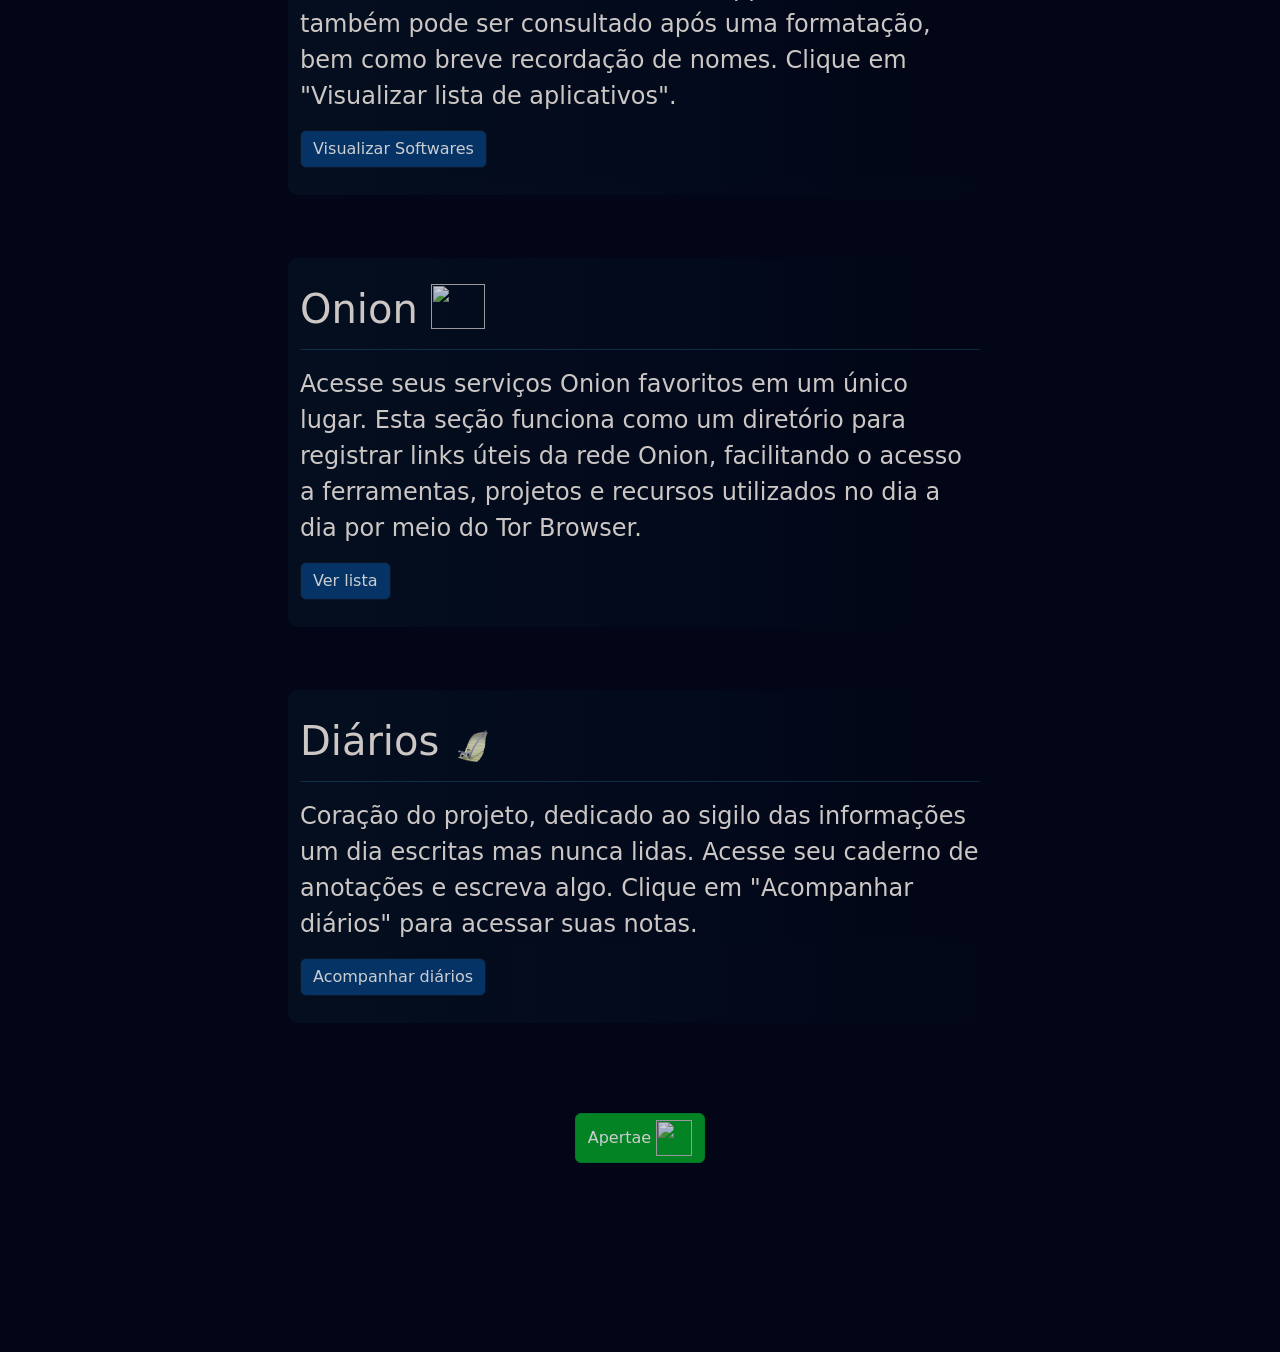
==== commit ceeba5a6: "Correção de diretórios" ====
--- a/index.html
+++ b/index.html
@@ -29,43 +29,43 @@
         <h1 id="good"></h1>
     </div>
     <div class="container">
-        <h1>Meus links <img src="https://media1.tenor.com/m/8u6QnZnSNCMAAAAC/internet-explorer.gif" class="img-container" style="width: 10vh; height: 4vh;"></h1>
+        <h1>Meus links <img src="fotos/internet-explorer-90s.gif" class="img-container" style="width: 4vh; height: 4vh;"></h1>
         <hr>
         <p>Personalize de acordo com suas preferências e guarde suas URL's pessoais de maneira rápida, privada e segura. Acesse "Meus links" para começar a registrar.</p>
-        <button onclick="abrirlinks()" type="button" class="btn btn-secondary btnsec">Direcionar</button>
+        <button onclick="abrirlinks()" type="button" class="btn btn-secondary btnsec" id="bgcolor">Direcionar</button>
     </div>
     <div class="container">
         <h1>Calendário <img src="fotos/kalender-calendar.gif" class="img-container"></h1>
         <hr>
         <p>Confira agora mesmo quantos dias faltam para alcançarmos datas importantes. Ao decorrer do tempo, vamos registrando as datas passadas e deixando as em tag de "Terminado".</p>
-        <button onclick="abrircontador()" type="button" class="btn btn-secondary btnsec">Ver calendário</button>
+        <button onclick="abrircontador()" type="button" class="btn btn-secondary btnsec" id="bgcolor">Ver calendário</button>
     </div>
     <div class="container">
         <h1>Sistemas <img src="fotos/add-disc-pc.gif" style="height: 5vh; width: 5vh;" class="img-container"></h1> 
         <hr>
         <p>Confira a lista das suas imagens. Esta seção funciona como um diretório para registrar OS já publicados e encontrados na internet. Por fins educacionais, será disponibilizado a documentação.</p> 
-        <button onclick="abriros()" type="button" class="btn btn-secondary btnsec">Consultar Isos</button>
+        <button onclick="abriros()" type="button" class="btn btn-secondary btnsec" id="bgcolor">Consultar Isos</button>
     </div>
     <div class="container">
         <h1>Lista de apps <img src="fotos/download-download-arrow.gif" class="img-container"></h1>
         <hr>
         <p>Ao acessar, você terá acesso a de Apps úteis. Isso também pode ser consultado após uma formatação, bem como breve recordação de nomes. Clique em "Visualizar lista de aplicativos".</p>
-        <button onclick="abrirapps()" type="button" class="btn btn-secondary btnsec">Visualizar Softwares</button>
+        <button onclick="abrirapps()" type="button" class="btn btn-secondary btnsec" id="bgcolor">Visualizar Softwares</button>
     </div>
     <div class="container">
         <h1>Onion <img src="https://media.tenor.com/Uv8xBXefIz4AAAAj/red-onion-red.gif" class="img-container" style="height: 5vh; width: 6vh; margin-top: -10px;"></h1> 
         <hr>
         <p>Acesse seus serviços Onion favoritos em um único lugar. Esta seção funciona como um diretório para registrar links úteis da rede Onion, facilitando o acesso a ferramentas, projetos e recursos utilizados no dia a dia por meio do Tor Browser.</p> 
-        <button onclick="abrirdwl()" type="button" class="btn btn-secondary btnsec">Ver lista</button>
+        <button onclick="abrirdwl()" type="button" class="btn btn-secondary btnsec" id="bgcolor">Ver lista</button>
     </div>
     <div class="container">
         <h1>Diários <img src="fotos/clippy.gif" class="img-container"></h1>
         <hr>
         <p>Coração do projeto, dedicado ao sigilo das informações um dia escritas mas nunca lidas. Acesse seu caderno de anotações e escreva algo. Clique em "Acompanhar diários" para acessar suas notas.</p>
-        <button onclick="abrirdiarios()" type="button" class="btn btn-secondary btnsec">Acompanhar diários</button>
+        <button onclick="abrirdiarios()" type="button" class="btn btn-secondary btnsec" id="bgcolor">Acompanhar diários</button>
     </div>
     <div class="container d-flex justify-content-center" style="background: none;"><button onclick="trocartema()" class="btn btn-primary" id="btnlinux"> Apertae <img src="https://cdn.pixabay.com/photo/2016/07/20/21/03/tux-1531289_640.png" class="img-container"> </button></div>
-    <div class="container d-flex justify-content-center" style="background: none;"> <img src="fotos/linux-computer.gif" id="imglinux"></div>
+    <div class="container d-flex justify-content-center" style="background: none;"> <img src="/fotos/linux-computer.gif" id="imglinux"></div>
     <script src="script.js"></script>
 </body>
 </html>
--- a/style.css
+++ b/style.css
@@ -175,6 +175,12 @@
     border-color: #111827;
 }
 
+#bgcolor:active{
+    background: #01264b ;
+    border-color: #111827;
+    transition: ease-in-out 0.1s;
+}
+
 .btnsec:hover{
     box-shadow: 0 0 10px#468ee0;
     transition:ease-in-out 0.1s;
@@ -230,6 +236,11 @@
     border: solid 1px rgb(0, 255, 102);
 }
 
+body.linux .btnsec:active{
+    background: rgb(16, 75, 39);
+    border: solid 1px rgb(1, 189, 76);
+}
+
 body.linux .btnsec:hover{
     box-shadow: 0 0 10px#01ff80;
 }
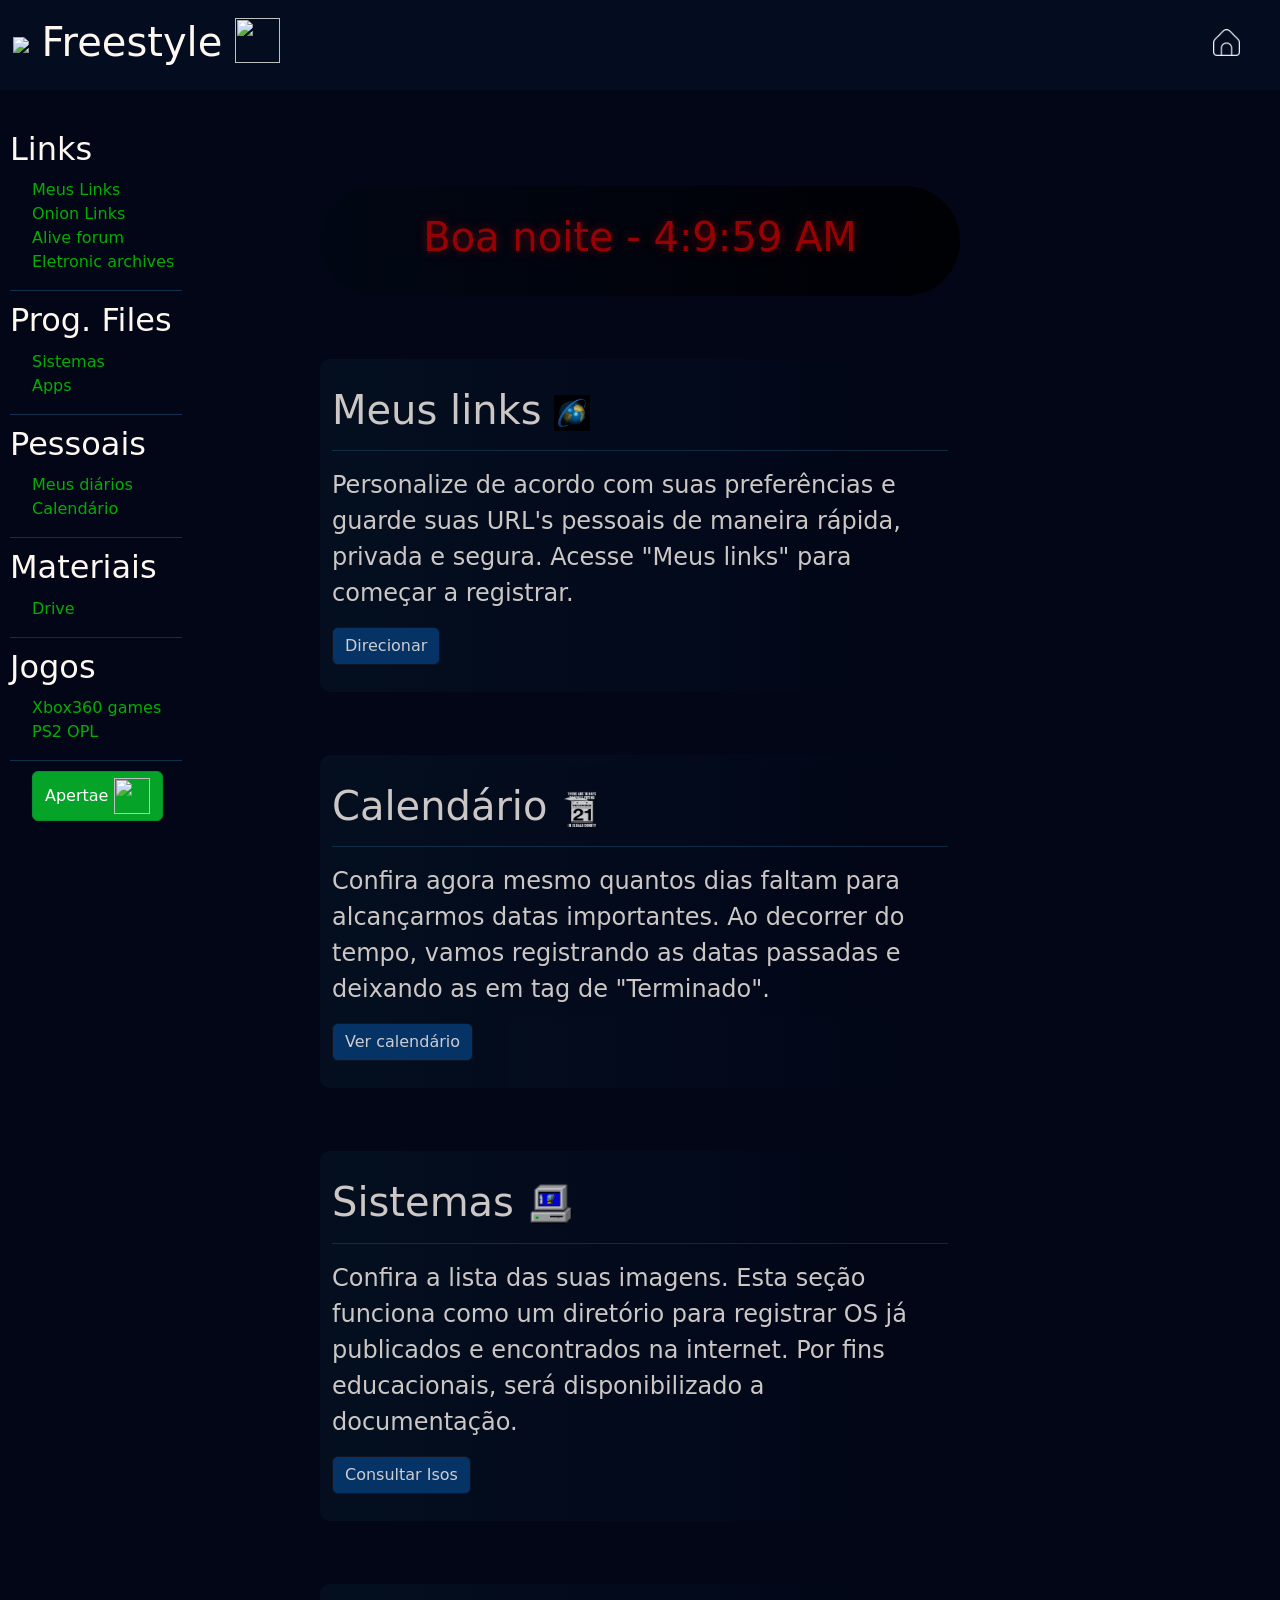
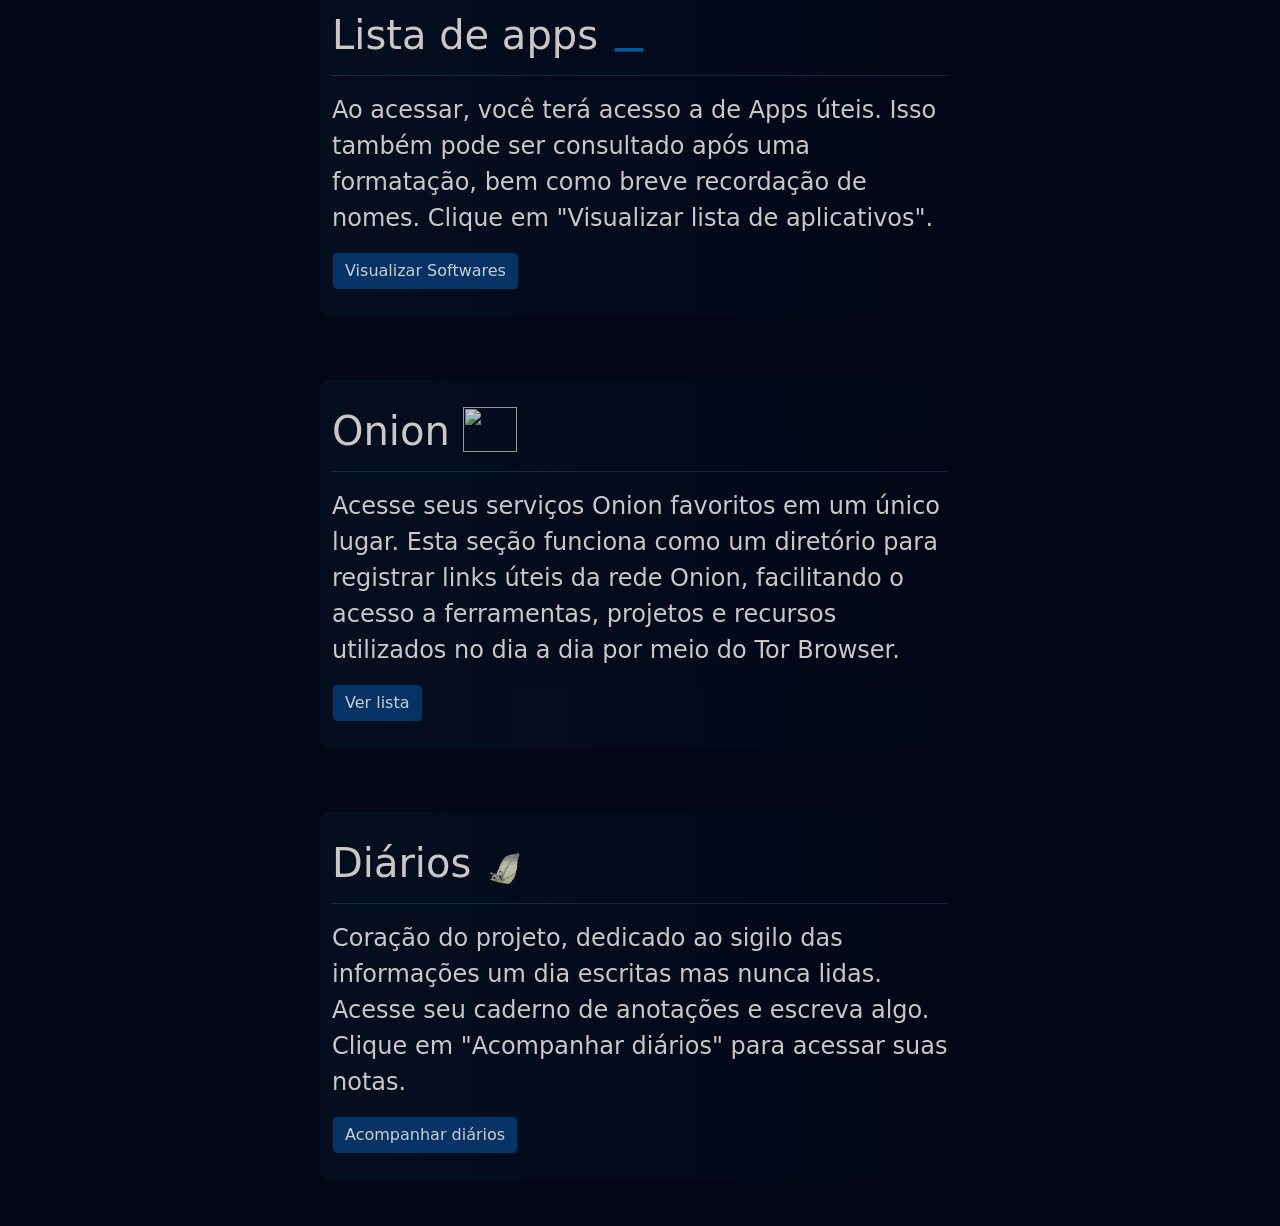
==== commit 279e8c69: "att menu lateral" ====
--- a/index.html
+++ b/index.html
@@ -11,20 +11,59 @@
 <body>
     <header>
     <nav>
-         <h1 id="titulo_site">Freestyle <img src="https://media1.giphy.com/media/v1.Y2lkPTc5MGI3NjExa3hoYTc1c2l4ZGU4ZnRvOXhxY2xraXE2MzRiOTA3NjI1ZWg4ZmVpdCZlcD12MV9pbnRlcm5hbF9naWZfYnlfaWQmY3Q9cw/ihH80CKEmNG0Ady5wj/giphy.gif" class="img-container" style="height: 5vh; width: 5vh; margin-top: -10px"></h1>
+         <h1 id="titulo_site"> <img src="https://cdn-icons-png.flaticon.com/512/8532/8532476.png" style="height: 4vh;" id="menuburger" onclick="escondermenu()"> Freestyle <img src="https://media1.giphy.com/media/v1.Y2lkPTc5MGI3NjExa3hoYTc1c2l4ZGU4ZnRvOXhxY2xraXE2MzRiOTA3NjI1ZWg4ZmVpdCZlcD12MV9pbnRlcm5hbF9naWZfYnlfaWQmY3Q9cw/ihH80CKEmNG0Ady5wj/giphy.gif" class="img-container" style="height: 5vh; width: 5vh; margin-top: -10px"></h1>
         <ul class="menu">
             <a href="index.html">
             <img src="fotos/home.png" alt="home" class="icones">
             </a>
-            <a href="links.html">
-            <img src="fotos/link.png" alt="link" class="icones">
-            </a>
-            <a href="contador.html">
-            <img src="fotos/calendario.png" alt="calendário" class="icones">    
-            </a>
             </ul>
     </nav>
     </header>
+
+    <aside id="sidebar">
+        <nav>
+            <h2>Links</h2>
+            <ul>
+            <a href="links.html">Meus Links</a>
+            <a href="dwl">Onion Links</a>
+            <a href="/">Alive forum</a>
+            <a href="/">Eletronic archives</a>
+            </ul>
+            <hr>
+
+            <h2>Prog. Files</h2>
+            <ul>
+            <a href="os.html">Sistemas</a>
+            <a href="apps.html">Apps</a>
+            </ul>
+
+            <hr>
+
+            <h2>Pessoais</h2>
+            <ul>
+            <a href="diarios.html">Meus diários</a>
+            <a href="contador.html">Calendário</a>
+            </ul>
+            <hr>
+            <h2>Materiais</h2>
+            <ul>
+                <a href="/">Drive</a>
+            </ul>
+            <hr>
+            <h2>Jogos</h2>
+            <ul>
+                <a href="/">Xbox360 games</a>
+                <a href="/">PS2 OPL</a>
+            </ul>
+            <hr>
+            <ul>
+                <button onclick="trocartema()" class="btn btn-primary" id="btnlinux"> Apertae <img src="https://cdn.pixabay.com/photo/2016/07/20/21/03/tux-1531289_640.png" class="img-container"> </button>
+            </ul>            
+        </nav>
+
+    </aside>
+    
+<div style="margin-top: -680px;">
     <div id="boas_vindas" class="container">
         <h1 id="good"></h1>
     </div>
@@ -64,8 +103,8 @@
         <p>Coração do projeto, dedicado ao sigilo das informações um dia escritas mas nunca lidas. Acesse seu caderno de anotações e escreva algo. Clique em "Acompanhar diários" para acessar suas notas.</p>
         <button onclick="abrirdiarios()" type="button" class="btn btn-secondary btnsec" id="bgcolor">Acompanhar diários</button>
     </div>
-    <div class="container d-flex justify-content-center" style="background: none;"><button onclick="trocartema()" class="btn btn-primary" id="btnlinux"> Apertae <img src="https://cdn.pixabay.com/photo/2016/07/20/21/03/tux-1531289_640.png" class="img-container"> </button></div>
-    <div class="container d-flex justify-content-center" style="background: none;"> <img src="/fotos/linux-computer.gif" id="imglinux"></div>
+
+</div>
     <script src="script.js"></script>
 </body>
 </html>
--- a/style.css
+++ b/style.css
@@ -40,7 +40,7 @@
 
 .container{
     margin-top: 7vh;
-    width: 55%;
+    width: 50%;
     background: linear-gradient(to right, #051122, #020617);
     opacity: 80%;
     border-radius: 10px;
@@ -166,7 +166,7 @@
     background: linear-gradient(to right, #010c1a, #020617);
     border-radius: 5px;
     padding: 10px;
-    width: 100%;
+    width: 70%;
     margin-top: 3vh;
 }
 
@@ -215,6 +215,7 @@
 
 #imglinux{
     display: none;
+    height: 10px;
 }
 
 /* Tema linux */
@@ -252,4 +253,32 @@
 body.linux #imglinux{
     display: block;
     height: 10vh;
-}+}
+
+#sidebar{
+    display: inline-flexbox;
+    width: 15vw;
+    margin-top: 40px;
+    transition: opacity 0.4s, transform 1s;
+}
+
+#sidebar nav a{
+    display: block;
+    color: #00af00;
+    text-decoration: none;
+}
+
+#sidebar h2{
+    margin: 10px;
+}
+
+#sidebar hr{
+    margin: 10px;
+}
+
+#sidebar.escondido { !important
+    display: none;
+     opacity: 0;
+    transform: translateX(-100%);
+    pointer-events: none;
+}
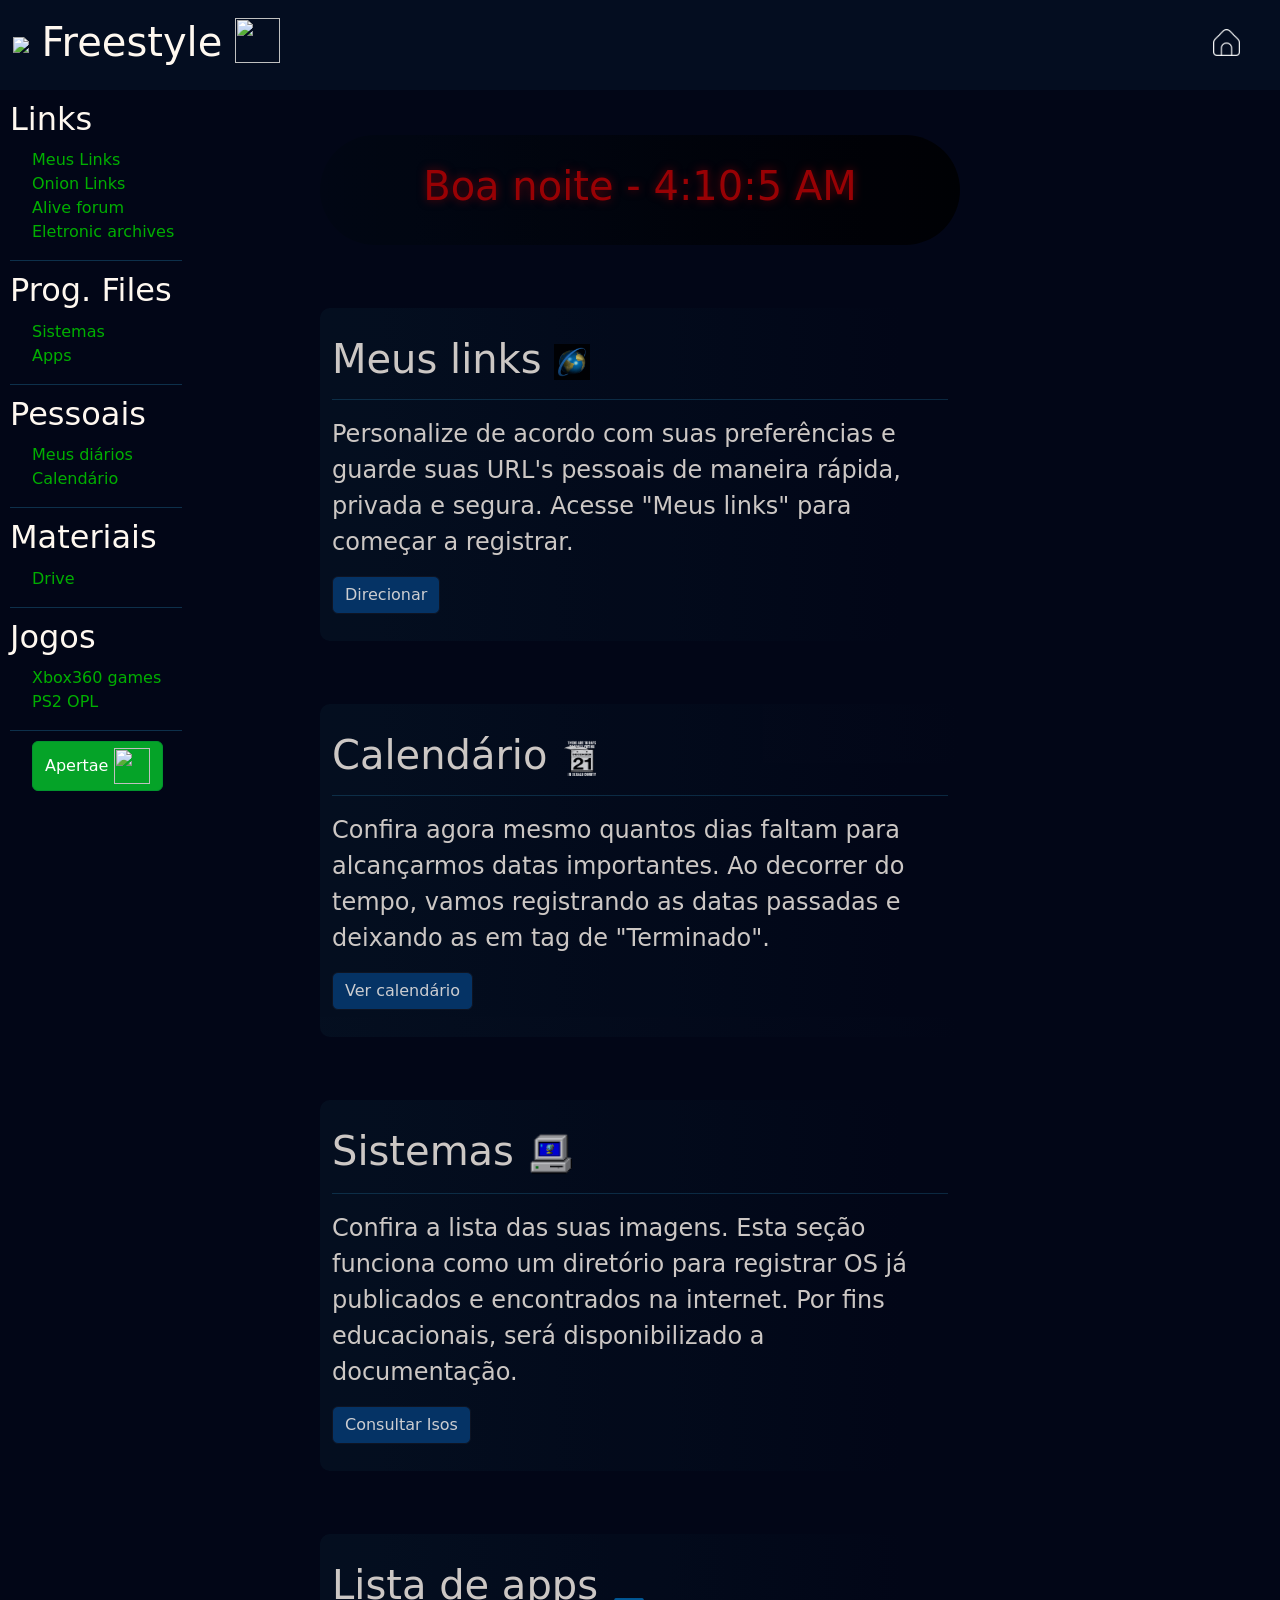
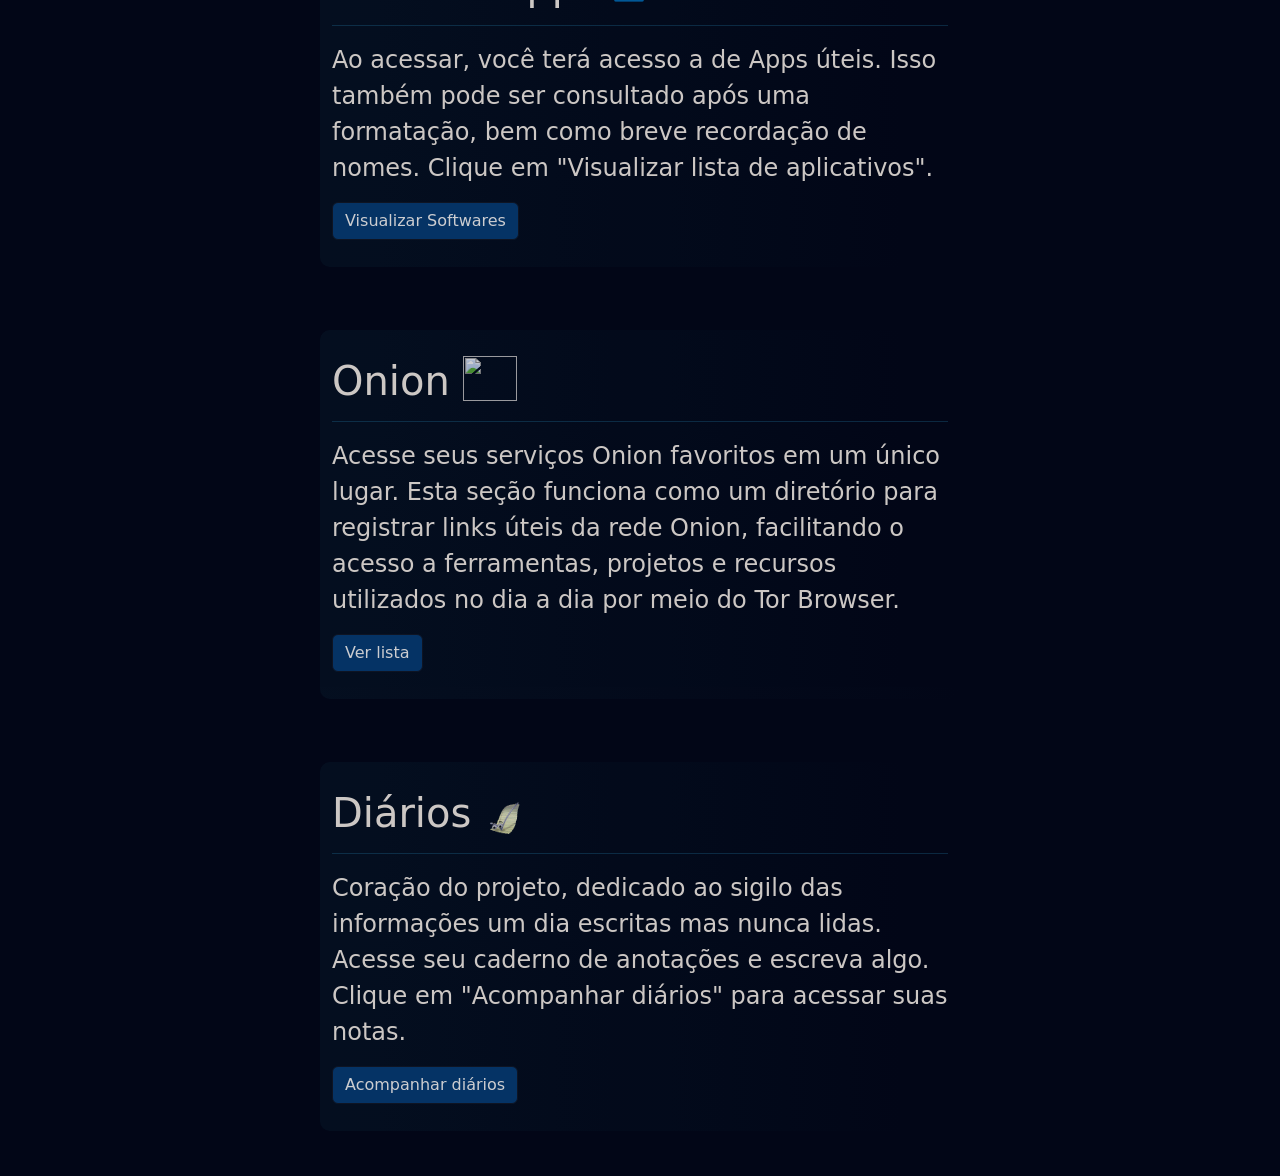
==== commit f0392930: "mudança na position da sidebar" ====
--- a/index.html
+++ b/index.html
@@ -63,7 +63,7 @@
 
     </aside>
     
-<div style="margin-top: -680px;">
+<div>
     <div id="boas_vindas" class="container">
         <h1 id="good"></h1>
     </div>
--- a/style.css
+++ b/style.css
@@ -258,14 +258,15 @@
 #sidebar{
     display: inline-flexbox;
     width: 15vw;
-    margin-top: 40px;
     transition: opacity 0.4s, transform 1s;
+    position: fixed;
 }
 
 #sidebar nav a{
     display: block;
     color: #00af00;
     text-decoration: none;
+    position: relative;
 }
 
 #sidebar h2{
@@ -282,3 +283,7 @@
     transform: translateX(-100%);
     pointer-events: none;
 }
+
+@media (max-width: 960px){
+    
+}
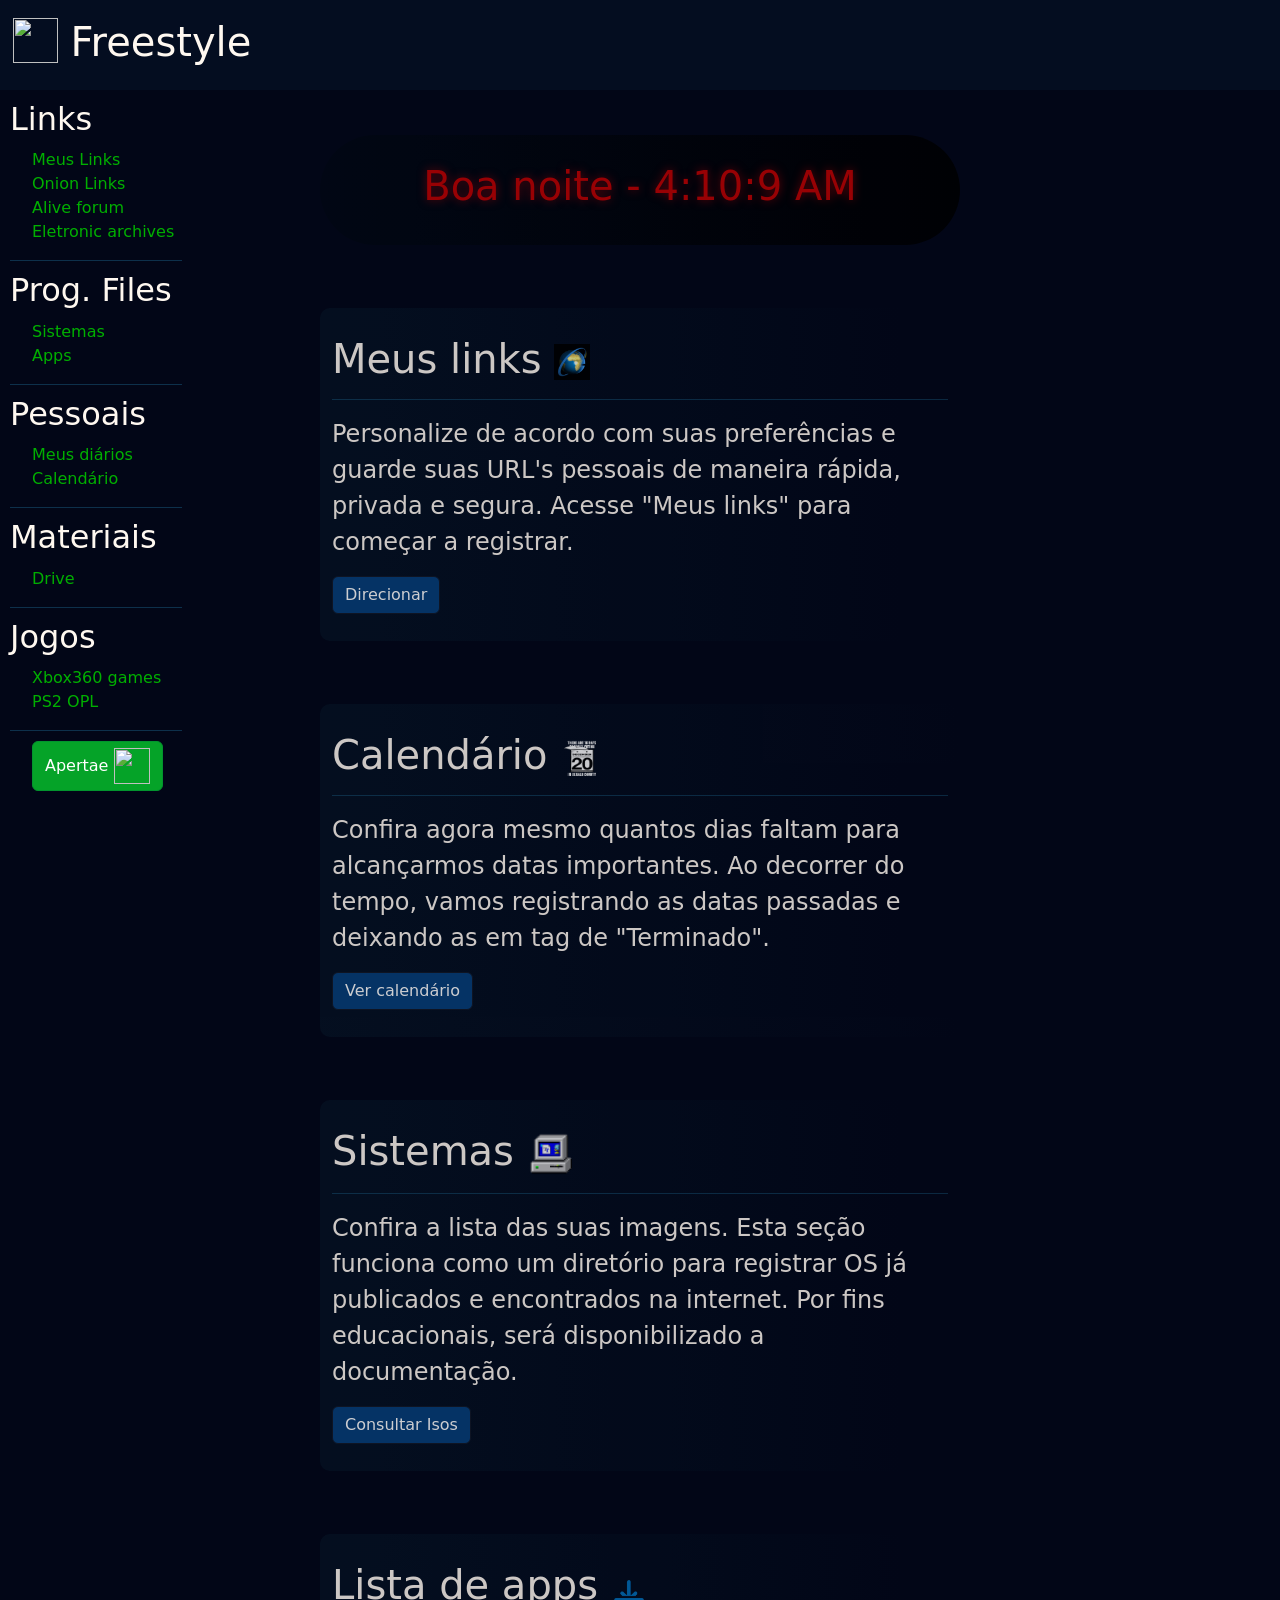
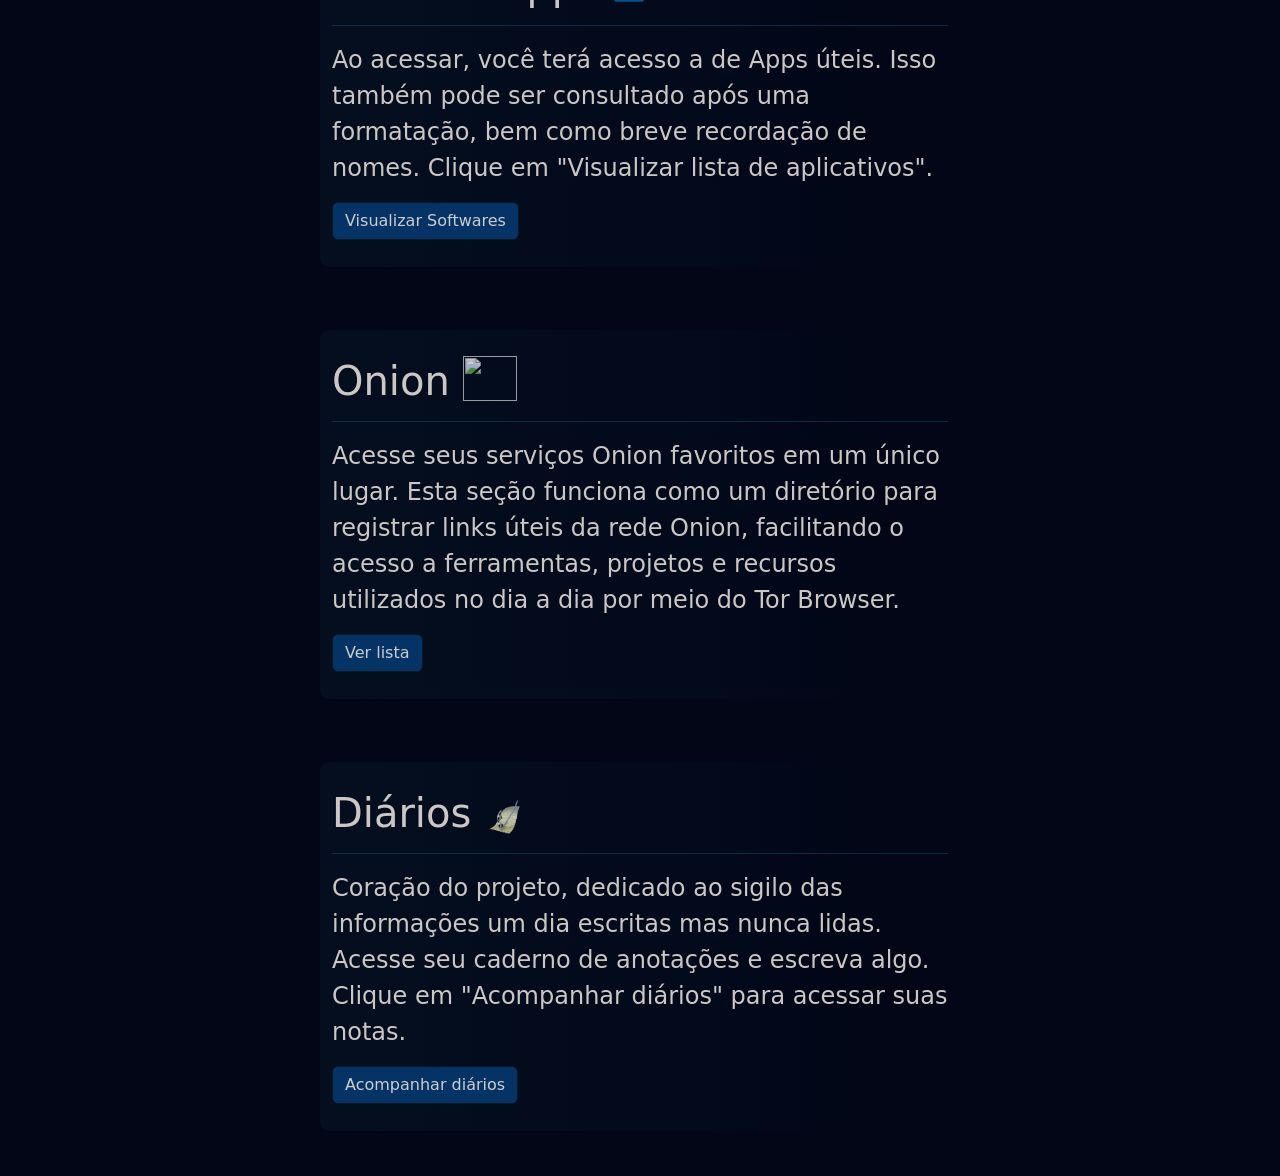
==== commit 3804aa32: "correção do bug da sidebar no cllr" ====
--- a/index.html
+++ b/index.html
@@ -11,12 +11,7 @@
 <body>
     <header>
     <nav>
-         <h1 id="titulo_site"> <img src="https://cdn-icons-png.flaticon.com/512/8532/8532476.png" style="height: 4vh;" id="menuburger" onclick="escondermenu()"> Freestyle <img src="https://media1.giphy.com/media/v1.Y2lkPTc5MGI3NjExa3hoYTc1c2l4ZGU4ZnRvOXhxY2xraXE2MzRiOTA3NjI1ZWg4ZmVpdCZlcD12MV9pbnRlcm5hbF9naWZfYnlfaWQmY3Q9cw/ihH80CKEmNG0Ady5wj/giphy.gif" class="img-container" style="height: 5vh; width: 5vh; margin-top: -10px"></h1>
-        <ul class="menu">
-            <a href="index.html">
-            <img src="fotos/home.png" alt="home" class="icones">
-            </a>
-            </ul>
+         <h1 id="titulo_site"> <img src="https://media1.giphy.com/media/v1.Y2lkPTc5MGI3NjExa3hoYTc1c2l4ZGU4ZnRvOXhxY2xraXE2MzRiOTA3NjI1ZWg4ZmVpdCZlcD12MV9pbnRlcm5hbF9naWZfYnlfaWQmY3Q9cw/ihH80CKEmNG0Ady5wj/giphy.gif" style="height: 5vh; width: 5vh; margin-top: -10px" class="img-container" onclick="escondermenu()"> Freestyle</h1>
     </nav>
     </header>
 
@@ -63,7 +58,7 @@
 
     </aside>
     
-<div>
+<div id="all">
     <div id="boas_vindas" class="container">
         <h1 id="good"></h1>
     </div>
--- a/style.css
+++ b/style.css
@@ -277,13 +277,22 @@
     margin: 10px;
 }
 
-#sidebar.escondido { !important
+#sidebar.escondido {
     display: none;
      opacity: 0;
     transform: translateX(-100%);
     pointer-events: none;
+        transition: opacity 0.4s, transform 1s;
+}
+
+#all.escondido{
+    margin-top: -630px;
 }
 
 @media (max-width: 960px){
-    
-}+   #sidebar{
+    display: inline;
+    position: sticky;
+}
+
+}
